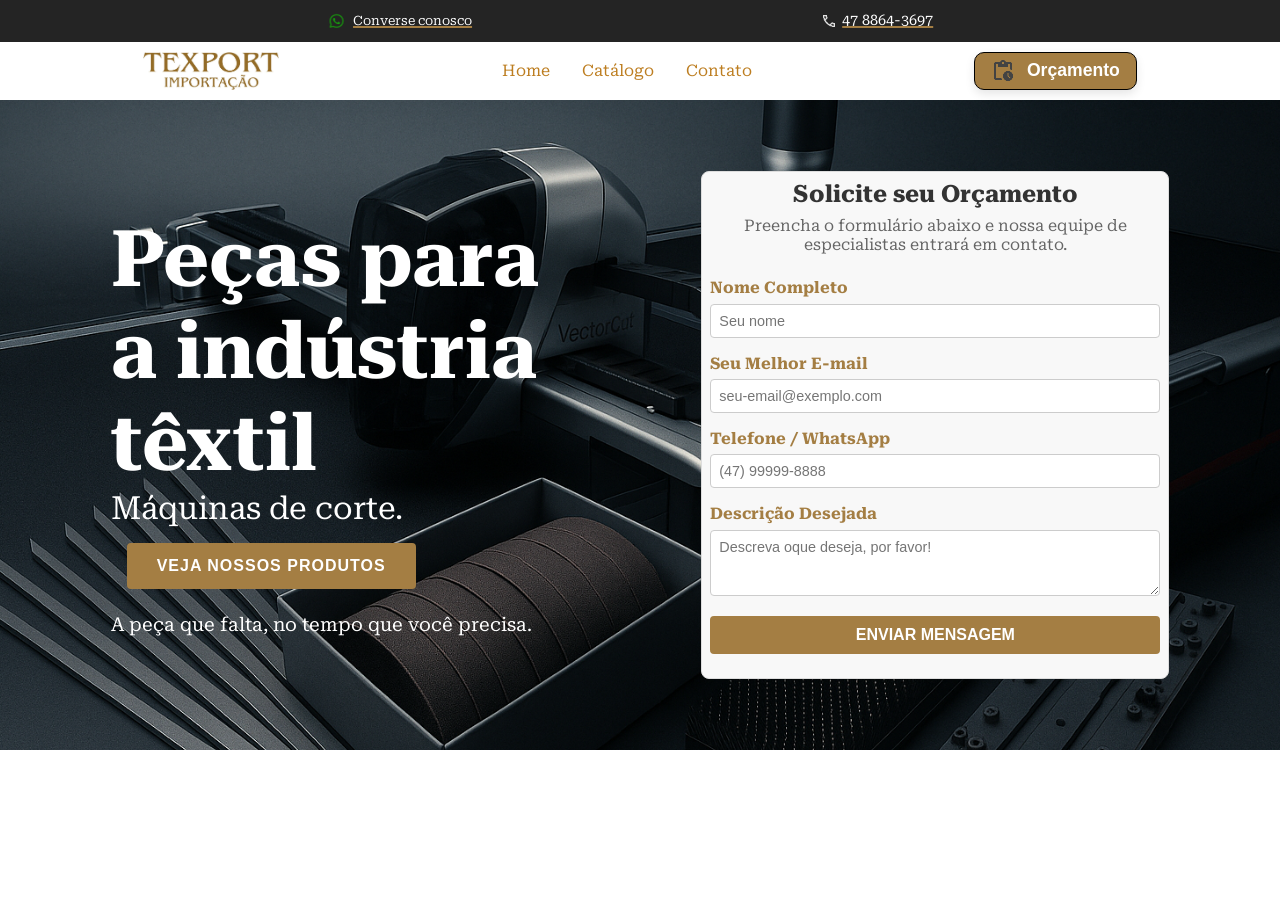
==== Index.html @ 798ae8c6 "Responsividade NAV" ====
<!DOCTYPE html>
<html lang="pt-BR">
  <head>
    <meta charset="UTF-8" />
    <meta name="viewport" content="width=device-width, initial-scale=1.0" />

    <title>Peças para Indústria Têxtil em Blumenau | Texport Importação</title>

    <meta
      name="description"
      content="Especialista na importação e venda de peças para indústria têxtil em Blumenau e SC. Soluções em componentes para industria. Peça seu orçamento!"
    />

    <meta
      name="keywords"
      content="peças têxteis, peças para maquinas de corte, lixas para maquina, cartuchos, laminas de maquina de cortes, peças de reposição, importação de peças, indústria têxtil, Blumenau"
    />

    <meta name="robots" content="index, follow" />

    <link rel="canonical" href="https://www.texportimportacao.com" />

    <link rel="icon" href="/img/Logo Leão Texport.jpg" type="image/x-icon" />
    <link rel="apple-touch-icon" href="/img/Logo Leão Texport.jpg" />

    <meta
      property="og:title"
      content="Peças para Indústria Têxtil em Blumenau | Texport Importação"
    />
    <meta
      property="og:description"
      content="Soluções completas em peças de reposição e componentes para a indústria têxtil. Qualidade e agilidade para sua produção não parar."
    />
    <meta property="og:image" content="https://www.texportimportacao.com" />
    <meta property="og:url" content="https://www.texportimportacao.com" />
    <meta property="og:type" content="website" />
    <meta property="og:site_name" content="Texport Importação" />
    <meta property="og:locale" content="pt_BR" />

    <meta name="twitter:card" content="summary_large_image" />
    <meta
      name="twitter:title"
      content="Peças para Indústria Têxtil em Blumenau | Texport Importação"
    />
    <meta
      name="twitter:description"
      content="Soluções completas em peças de reposição e componentes para a indústria têxtil. Qualidade e agilidade para sua produção não parar."
    />
    <meta name="twitter:image" content="https://www.texportimportacao.com" />

    <link rel="stylesheet" href="assets/home.css" />
    <link rel="stylesheet" href="style.css" />
    <link rel="stylesheet" href="assets/Form.css" />
    <link rel="stylesheet" href="assets/header.css" />
    <link rel="stylesheet" href="assets/responsive.css" />
  </head>
  <body>
    <header id="cabecalho">
      <section id="navPreta">
        <div id="Btn-section">
          <a
            class="btn-watts"
            href="https://wa.me/554788643697?text=Olá,%20gostaria%20de%20mais%20informações"
            target="_blank"
            rel="noopener noreferrer"
          >
            <img src="img/Icone WhatsApp.png" alt="Icone WhatsApp" />Converse
            conosco
          </a>
        </div>
        <div class="btn-Tel">
          <img src="img/Telefone icone.png" alt="Icone de telefone" />47
          8864-3697
        </div>
      </section>
      <section id="navBranca">
        <nav id="navegacaoMobile">
          <div class="menu-container">
            <div class="menu-icon" onclick="toggleMenu()">
              <span></span>
              <span></span>
              <span></span>
            </div>
            <div class="menu" id="menu">
              <a href="#">Home</a>
              <a href="#">Catálogo</a>
              <a href="#">Contato</a>
            </div>
          </div>
        </nav>

        <div id="LogoTexport">
          <a class="logo" href="/">
            <img
              src="img/Logo TEXPORT LETREIRO.jpg"
              alt="Logo Texport Importação"
            />
          </a>
        </div>

        <nav id="navegacao" aria-label="Navegação Principal">
          <ul>
            <li class="home"><a href="/">Home</a></li>
            <li class="catalogos"><a href="/catalogo/">Catálogo</a></li>
            <li class="contato"><a href="/contato/">Contato</a></li>
          </ul>
        </nav>

        <section id="Orcamento">
          <div class="btn-orcamento">
            <a href="" class="btn-orcamento-link">
              <img
                src="img/Prancheta Icone.png"
                alt="Icone de prancheta"
              />Orçamento
            </a>
          </div>
        </section>
      </section>
    </header>
    <main id="Container-inicialHome">
      <section class="textoChamtivo">
        <div class="textoH1">
          <h1>Peças para a indústria têxtil</h1>
          <p>Máquinas de corte.</p>
          <button class="btn-vejaProdutos">Veja nossos produtos</button>
        </div>
        <div class="textoH5">
          <p>A peça que falta, no tempo que você precisa.</p>
        </div>
      </section>
      <section class="Form">
        <h2>Solicite seu Orçamento</h2>
        <p>
          Preencha o formulário abaixo e nossa equipe de especialistas entrará
          em contato.
        </p>

        <form action="enviar-email.php" method="POST" class="contact-form">
          <div class="form-group">
            <label for="nome">Nome Completo</label>
            <input
              type="text"
              id="nome"
              name="nome"
              placeholder="Seu nome"
              required
            />
          </div>

          <div class="form-group">
            <label for="email">Seu Melhor E-mail</label>
            <input
              type="email"
              id="email"
              name="email"
              placeholder="seu-email@exemplo.com"
              required
            />
          </div>

          <div class="form-group">
            <label for="telefone">Telefone / WhatsApp</label>
            <input
              type="tel"
              id="telefone"
              name="telefone"
              placeholder="(47) 99999-8888"
              required
            />
          </div>

          <div class="form-group">
            <label for="mensagem">Descrição Desejada</label>
            <textarea
              id="mensagem"
              name="mensagem"
              rows="3"
              placeholder="Descreva oque deseja, por favor!"
              required
            ></textarea>
          </div>

          <div class="honeypot">
            <label for="website">Não preencha este campo</label>
            <input type="text" id="website" name="website" />
          </div>

          <div class="form-group">
            <button type="submit" class="btn-enviar">Enviar Mensagem</button>
          </div>
        </form>
      </section>
    </main>
    <script src="script.js"></script>
  </body>
</html>
---- assets/home.css ----
p{
  margin: 0;
  padding: 0;
}


#Container-inicialHome {
  width: 100%;
  height: 40.625rem;
  background-image: url("../img/Produtos Textil de fundo Texport.png");
  background-repeat: no-repeat;
  background-size: cover;
  background-position: center center;
  background-attachment: fixed;

  display: flex;
  justify-content: space-evenly;
  align-items: center;
}

.textoChamtivo {
  width: 30rem;
  height: auto;

  display: flex;
  flex-direction: column;
  justify-content: center;
  align-items: center;
  gap: 0.5rem;
}

.textoH1 {
  width: 100%; 
  height: auto;
}

.textoH1 h1 {
  font-size: 4.9em;
  color: white;
}

.textoH1 p {
  font-size: 2em;
  color: white;
}

.textoH5 {
  width: 100%; 
  height: auto;

  font-size: 1.2em;
  color: white;
}

.btn-vejaProdutos {
  display: inline-block;
  padding: 0.75rem 1.75rem;
  text-align: center;
  font-size: 1rem;
  font-weight: bold;
  text-transform: uppercase;
  letter-spacing: 0.0625rem;
  text-decoration: none;
  margin: 1rem;

  background-color: #a47e43;
  color: white;
  border: 0.125rem solid #a47e43;
  border-radius: 0.25rem;
  cursor: pointer;

  transition: background-color 0.3s ease, color 0.3s ease, transform 0.3s ease;
}

.btn-vejaProdutos:hover {
  background-color: transparent;
  color: #a47e43;

  transform: translateY(0.0625rem);
}
---- style.css ----
@import url('https://fonts.googleapis.com/css2?family=Roboto+Serif:ital,opsz,wght@0,8..144,100..900;1,8..144,100..900&display=swap');
body,html {
    margin: 0;
    padding: 0;
    width: 100%;
    overflow-x: hidden; 
    box-sizing: border-box;

    font-family: "Roboto Serif", serif;
}
h1,h2,h3,h4,h5,h6 {
    margin: 0;
}
a {
    text-decoration: none;
    color: inherit;         
  }
---- assets/Form.css ----
.Form {
  max-width: 450px; /* ALTERADO (era 700px) - Principal ajuste de largura */
  margin: 0; /* ALTERADO (era 4rem) - Menos espaço acima/abaixo */
  padding: 0.5rem; /* ALTERADO (era 2rem) - Menos espaçamento interno */
  background-color: #f8f8f8;
  border-radius: 8px;
  border: 1px solid #ddd;
}

.Form h2 {
  text-align: center;
  color: #333;
  margin-bottom: 0.5rem;
}

.Form p {
  text-align: center;
  color: #666;
  margin-bottom: 1.5rem; /* ALTERADO (era 2rem) */
}

.form-group {
  margin-bottom: 1rem; /* ALTERADO (era 1.5rem) - Menos espaço entre os campos */
}

.form-group label {
  display: block;
  font-weight: bold;
  color: #a47e43;
  margin-bottom: 0.4rem; /* ALTERADO (era 0.5rem) */
}

.form-group input[type="text"],
.form-group input[type="email"],
.form-group input[type="tel"],
.form-group textarea {
  width: 100%;
  padding: 8px; /* ALTERADO (era 12px) - Deixa os campos um pouco mais baixos */
  border: 1px solid #ccc;
  border-radius: 4px;
  font-size: 0.9rem; /* ALTERADO (era 1rem) - Fonte um pouco menor nos campos */
  font-family: sans-serif;
  box-sizing: border-box;
  transition: border-color 0.3s ease;
}

.form-group input:focus,
.form-group textarea:focus {
  outline: none;
  border-color: #a47e43;
}

.btn-enviar {
  width: 100%;
  padding: 8px; /* ALTERADO (era 15px) */
  font-size: 1rem; /* ALTERADO (era 1.1rem) */
  font-weight: bold;
  text-transform: uppercase;
  background-color: #a47e43;
  color: white;
  border: 2px solid #a47e43;
  border-radius: 4px;
  cursor: pointer;
  transition: background-color 0.3s ease, color 0.3s ease;
}

.btn-enviar:hover {
  background-color: transparent;
  color: #a47e43;
}

.honeypot {
  display: none;
}
---- assets/header.css ----
p {
  margin: 0;
  padding: 0;
}

/* NAV MOBILE */

#navegacaoMobile {
  display: flex;
  justify-content: space-between;
  align-items: center;
  position: relative;
}
.menu-container {
  position: relative;
}

.menu-icon {
  width: 25px;
  height: 18px;
  cursor: pointer;
  display: flex;
  flex-direction: column;
  justify-content: space-between;
}

.menu-icon span {
  height: 4px;
  width: 100%;
  background: #a47e43;
  border-radius: 2px;
  transition: all 0.3s ease;
}

.menu {
  position: absolute;
  top: 100%;
  left: 0;
  width: 150px;
  background-color: #181717;
  display: none;
  flex-direction: column;
  border-radius: 5px;
  padding: 10px 0;
  z-index: 1000;
}

.menu a {
  color: white;
  padding: 10px 20px;
  text-decoration: none;
}

.menu a:hover {
  background: #916c36;
}

.menu.show {
  display: flex;
}

/*=======================*/

/* HEADER E NAV */

#cabecalho {
  width: 100%;
  background-color: white;

  display: flex;
  justify-content: space-evenly;
  flex-direction: column;
  align-items: center;
}

#navPreta {
  width: 100%;
  padding: 0.6rem;
  background-color: #242424;

  display: flex;
  align-items: center;
  justify-content: space-evenly;
}

#navBranca {
  width: 100%;
  padding: 0.6rem 2rem;
  box-sizing: border-box;
  display: flex;
  align-items: center;
  justify-content: space-around;
}

#navegacao {
  display: flex;
  color: #bd7e21;
}

#navegacao ul {
  list-style-type: none;
  display: flex;
  align-items: center;
  padding: 0;
  margin: 0;
  gap: 2rem;
}

.home:hover,
.catalogos:hover,
.contato:hover {
  transform: translateY(0.0625rem);
}

#Btn-section {
  width: 9.5rem;
  display: flex;
  justify-content: center;
  align-items: center;
  font-size: 0.8rem;
  color: white;

  text-decoration-line: underline;
  text-decoration-color: #a47e43;
  text-decoration-thickness: 0.125rem;
}

#Btn-section:hover {
  transform: translateY(0.0625rem);
  text-decoration: underline wavy #a47e43;
}

.btn-watts {
  display: flex;
  justify-content: center;
  align-items: center;
  gap: 5px;
}

.btn-watts img {
  width: 15%;
}

.btn-Tel {
  width: 10rem;
  display: flex;
  justify-content: center;
  align-items: center;
  font-size: 0.9rem;
  color: white;
  gap: 3%;

  text-decoration-line: underline;
  text-decoration-color: #a47e43;
  text-decoration-thickness: 0.125rem;
}

.btn-Tel img {
  width: 10%;
}

#LogoTexport {
  width: 8.5rem;
  display: flex;
  justify-content: center;
  align-items: center;
}

.logo {
  width: 100%;

  display: flex;
  justify-content: center;
  align-items: center;

  background-repeat: no-repeat;
  background-size: cover;
  background-position: center center;
}
.logo img {
  width: 100%;
  display: block;
}

.btn-orcamento-link {
  display: inline-flex;
  align-items: center;
  justify-content: center;
  gap: 0.75rem;
  padding: 0.4rem 1rem;
  background-color: #a47e43;
  color: white;
  font-family: "Poppins", "Helvetica", "Arial", sans-serif;
  font-size: 1.1rem;
  font-weight: 600;
  text-decoration: none;
  border: 0.0625rem solid #000000;
  border-radius: 0.625rem;
  box-shadow: 0 0.25rem 0.625rem rgba(0, 0, 0, 0.1);
  transition: all 0.3s ease;
}

.btn-orcamento-link img {
  height: 1.5rem;
  width: auto;
}

.btn-orcamento-link:hover {
  background-color: #916c36;
  border-color: #000000;
  transform: translateY(0.0625rem);
  box-shadow: 0 0.375rem 0.75rem rgba(0, 0, 0, 0.15);
}

.btn-orcamento-link:active {
  transform: translateY(0);
  box-shadow: 0 0.125rem 0.3125rem rgba(0, 0, 0, 0.1);
}

/* ================= */
---- assets/responsive.css ----
html {
  font-size: 16px;
}

@media (max-width: 768px) {
  html {
    font-size: 14px;
  }
}

@media (max-width: 480px) {
  html {
    font-size: 12px;
  }
}

@media (max-width: 900px) {
  #navegacao {
    display: none;
  }
}
@media (min-width: 900px) {
  #navegacaoMobile {
    display: none;
  }
}

/* ============================================= */
/* REGRAS PARA RESPONSIVIDADE           */
/* ============================================= */
@media (max-width: 900px) {
  /* 1. Altera o container principal para empilhar os itens */
  #Container-inicialHome {
    flex-direction: column; /* Coloca um item embaixo do outro */
    justify-content: center; /* Centraliza verticalmente */
    gap: 2rem; /* Adiciona um espaço entre o texto e o formulário */
    height: auto; /* Altura se ajusta ao conteúdo */
    padding: 3rem 0rem; /* Espaçamento interno para não colar nas bordas */
    background-attachment: scroll; /* Melhora a performance em mobile */
  }

  /* 2. Ajusta o container do texto chamativo */
  .textoChamtivo {
    width: 90%; /* Ocupa toda a largura disponível */
    max-width: 500px; /* Limita a largura máxima para leitura */
    text-align: center; /* Centraliza todo o texto e o botão */
  }

  /* 3. Ajusta o tamanho da fonte para telas menores */
  .textoH1 h1 {
    font-size: 3.5em; /* Reduz o tamanho do título principal */
  }

  .textoH1 p {
    font-size: 1.5em; /* Reduz o tamanho do subtítulo */
  }

  /* 4. Garante que o formulário ocupe a largura adequada */
  .Form {
    width: 80%; 
    max-width: 400px; 
    margin: 0;
  }

  .btn-orcamento-link {
    display: inline-flex;
    align-items: center;
    justify-content: center;
    gap: 0.5rem;
    padding: 0.5rem 0.5rem;
    background-color: #a47e43;
    color: white;
    font-size: 1rem;
    font-weight: 600;
    text-decoration: none;
    border: 0.0625rem solid #000000;
    border-radius: 0.625rem;
    box-shadow: 0 0.25rem 0.625rem rgba(0, 0, 0, 0.1);
    transition: all 0.3s ease;
  }
  .btn-orcamento-link img {
    height: 1.3rem;
    width: auto;
  }

  #LogoTexport {
    width: 8.5rem;
    display: flex;
    justify-content: center;
    align-items: center;
    margin-left: 35px;
    margin-right: 5px;
  }
}
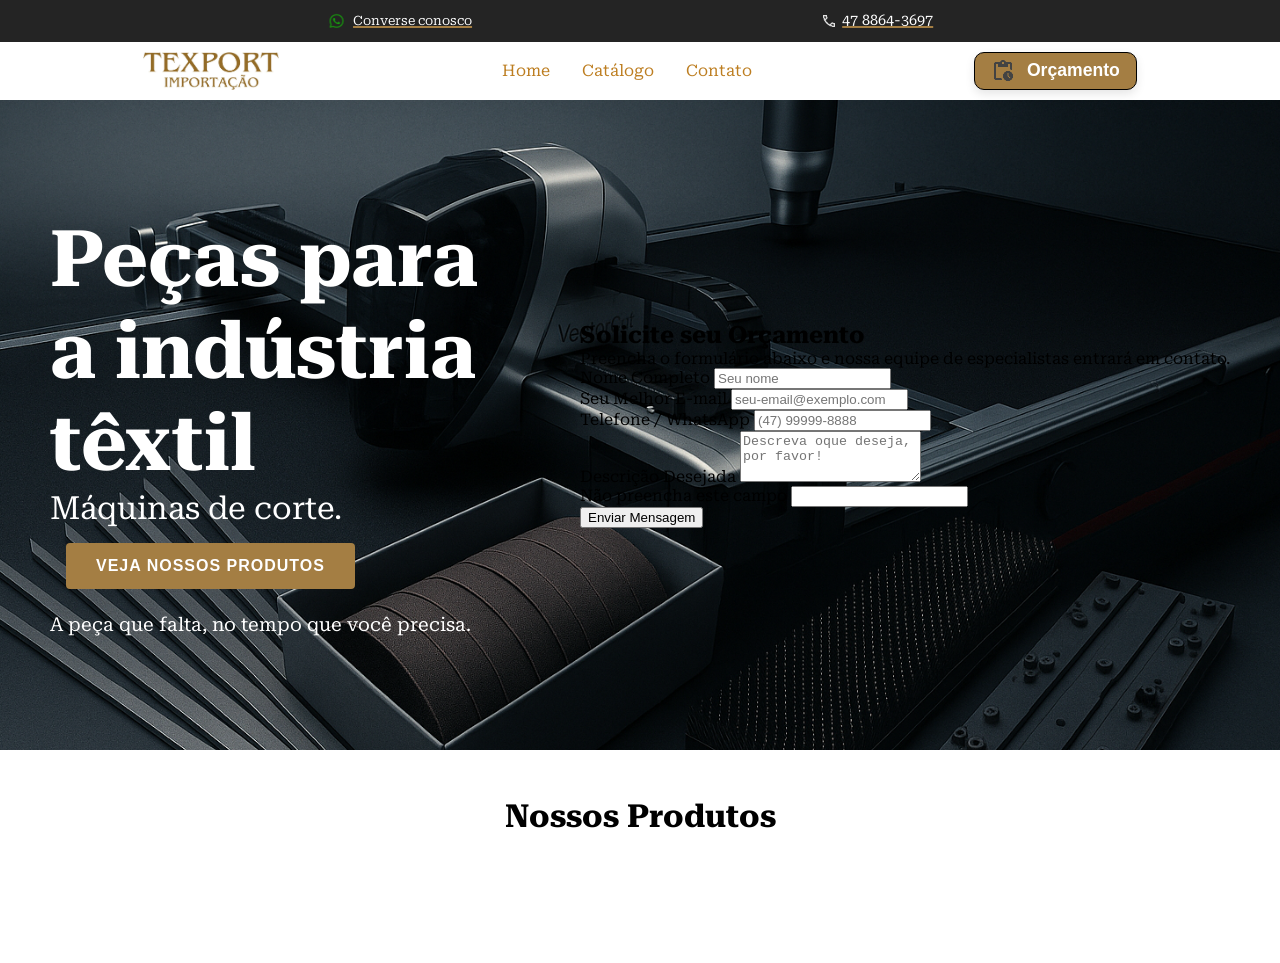
==== commit 85295b88: "Criando a sessão de produtos" ====
--- a/Index.html
+++ b/Index.html
@@ -1,124 +1,105 @@
 <!DOCTYPE html>
 <html lang="pt-BR">
-  <head>
-    <meta charset="UTF-8" />
-    <meta name="viewport" content="width=device-width, initial-scale=1.0" />
 
-    <title>Peças para Indústria Têxtil em Blumenau | Texport Importação</title>
+<head>
+  <meta charset="UTF-8" />
+  <meta name="viewport" content="width=device-width, initial-scale=1.0" />
 
-    <meta
-      name="description"
-      content="Especialista na importação e venda de peças para indústria têxtil em Blumenau e SC. Soluções em componentes para industria. Peça seu orçamento!"
-    />
+  <title>Peças para Indústria Têxtil em Blumenau | Texport Importação</title>
 
-    <meta
-      name="keywords"
-      content="peças têxteis, peças para maquinas de corte, lixas para maquina, cartuchos, laminas de maquina de cortes, peças de reposição, importação de peças, indústria têxtil, Blumenau"
-    />
+  <meta name="description"
+    content="Especialista na importação e venda de peças para indústria têxtil em Blumenau e SC. Soluções em componentes para industria. Peça seu orçamento!" />
 
-    <meta name="robots" content="index, follow" />
+  <meta name="keywords"
+    content="peças têxteis, peças para maquinas de corte, lixas para maquina, cartuchos, laminas de maquina de cortes, peças de reposição, importação de peças, indústria têxtil, Blumenau" />
 
-    <link rel="canonical" href="https://www.texportimportacao.com" />
+  <meta name="robots" content="index, follow" />
 
-    <link rel="icon" href="/img/Logo Leão Texport.jpg" type="image/x-icon" />
-    <link rel="apple-touch-icon" href="/img/Logo Leão Texport.jpg" />
+  <link rel="canonical" href="https://www.texportimportacao.com" />
 
-    <meta
-      property="og:title"
-      content="Peças para Indústria Têxtil em Blumenau | Texport Importação"
-    />
-    <meta
-      property="og:description"
-      content="Soluções completas em peças de reposição e componentes para a indústria têxtil. Qualidade e agilidade para sua produção não parar."
-    />
-    <meta property="og:image" content="https://www.texportimportacao.com" />
-    <meta property="og:url" content="https://www.texportimportacao.com" />
-    <meta property="og:type" content="website" />
-    <meta property="og:site_name" content="Texport Importação" />
-    <meta property="og:locale" content="pt_BR" />
+  <link rel="icon" href="/img/Logo Leão Texport.jpg" type="image/x-icon" />
+  <link rel="apple-touch-icon" href="/img/Logo Leão Texport.jpg" />
 
-    <meta name="twitter:card" content="summary_large_image" />
-    <meta
-      name="twitter:title"
-      content="Peças para Indústria Têxtil em Blumenau | Texport Importação"
-    />
-    <meta
-      name="twitter:description"
-      content="Soluções completas em peças de reposição e componentes para a indústria têxtil. Qualidade e agilidade para sua produção não parar."
-    />
-    <meta name="twitter:image" content="https://www.texportimportacao.com" />
+  <meta property="og:title" content="Peças para Indústria Têxtil em Blumenau | Texport Importação" />
+  <meta property="og:description"
+    content="Soluções completas em peças de reposição e componentes para a indústria têxtil. Qualidade e agilidade para sua produção não parar." />
+  <meta property="og:image" content="https://www.texportimportacao.com" />
+  <meta property="og:url" content="https://www.texportimportacao.com" />
+  <meta property="og:type" content="website" />
+  <meta property="og:site_name" content="Texport Importação" />
+  <meta property="og:locale" content="pt_BR" />
 
-    <link rel="stylesheet" href="assets/home.css" />
-    <link rel="stylesheet" href="style.css" />
-    <link rel="stylesheet" href="assets/Form.css" />
-    <link rel="stylesheet" href="assets/header.css" />
-    <link rel="stylesheet" href="assets/responsive.css" />
-  </head>
-  <body>
-    <header id="cabecalho">
-      <section id="navPreta">
-        <div id="Btn-section">
-          <a
-            class="btn-watts"
-            href="https://wa.me/554788643697?text=Olá,%20gostaria%20de%20mais%20informações"
-            target="_blank"
-            rel="noopener noreferrer"
-          >
-            <img src="img/Icone WhatsApp.png" alt="Icone WhatsApp" />Converse
-            conosco
+  <meta name="twitter:card" content="summary_large_image" />
+  <meta name="twitter:title" content="Peças para Indústria Têxtil em Blumenau | Texport Importação" />
+  <meta name="twitter:description"
+    content="Soluções completas em peças de reposição e componentes para a indústria têxtil. Qualidade e agilidade para sua produção não parar." />
+  <meta name="twitter:image" content="https://www.texportimportacao.com" />
+
+  <link rel="stylesheet" href="style.css" />
+  <link rel="stylesheet" href="assets/header.css" />
+  <link rel="stylesheet" href="assets/home.css" />
+  <link rel="stylesheet" href="assets/form.css" />
+  <link rel="stylesheet" href="assets/prdutos.css">
+  <link rel="stylesheet" href="assets/responsive.css" />
+
+</head>
+
+<body>
+  <header id="cabecalho">
+    <section id="navPreta">
+      <div id="Btn-section">
+        <a class="btn-watts" href="https://wa.me/554788643697?text=Olá,%20gostaria%20de%20mais%20informações"
+          target="_blank" rel="noopener noreferrer">
+          <img src="img/Icone WhatsApp.png" alt="Icone WhatsApp" />Converse
+          conosco
+        </a>
+      </div>
+      <div class="btn-Tel">
+        <img src="img/Telefone icone.png" alt="Icone de telefone" />47
+        8864-3697
+      </div>
+    </section>
+    <section id="navBranca">
+      <nav id="navegacaoMobile">
+        <div class="menu-container">
+          <div class="menu-icon" onclick="toggleMenu()">
+            <span></span>
+            <span></span>
+            <span></span>
+          </div>
+          <div class="menu" id="menu">
+            <a href="#">Home</a>
+            <a href="#">Catálogo</a>
+            <a href="#">Contato</a>
+          </div>
+        </div>
+      </nav>
+
+      <div id="LogoTexport">
+        <a class="logo" href="/">
+          <img src="img/Logo TEXPORT LETREIRO.jpg" alt="Logo Texport Importação" />
+        </a>
+      </div>
+
+      <nav id="navegacao" aria-label="Navegação Principal">
+        <ul>
+          <li class="home"><a href="/">Home</a></li>
+          <li class="catalogos"><a href="/catalogo/">Catálogo</a></li>
+          <li class="contato"><a href="/contato/">Contato</a></li>
+        </ul>
+      </nav>
+
+      <section id="Orcamento">
+        <div class="btn-orcamento">
+          <a href="" class="btn-orcamento-link">
+            <img src="img/Prancheta Icone.png" alt="Icone de prancheta" />Orçamento
           </a>
         </div>
-        <div class="btn-Tel">
-          <img src="img/Telefone icone.png" alt="Icone de telefone" />47
-          8864-3697
-        </div>
       </section>
-      <section id="navBranca">
-        <nav id="navegacaoMobile">
-          <div class="menu-container">
-            <div class="menu-icon" onclick="toggleMenu()">
-              <span></span>
-              <span></span>
-              <span></span>
-            </div>
-            <div class="menu" id="menu">
-              <a href="#">Home</a>
-              <a href="#">Catálogo</a>
-              <a href="#">Contato</a>
-            </div>
-          </div>
-        </nav>
-
-        <div id="LogoTexport">
-          <a class="logo" href="/">
-            <img
-              src="img/Logo TEXPORT LETREIRO.jpg"
-              alt="Logo Texport Importação"
-            />
-          </a>
-        </div>
-
-        <nav id="navegacao" aria-label="Navegação Principal">
-          <ul>
-            <li class="home"><a href="/">Home</a></li>
-            <li class="catalogos"><a href="/catalogo/">Catálogo</a></li>
-            <li class="contato"><a href="/contato/">Contato</a></li>
-          </ul>
-        </nav>
-
-        <section id="Orcamento">
-          <div class="btn-orcamento">
-            <a href="" class="btn-orcamento-link">
-              <img
-                src="img/Prancheta Icone.png"
-                alt="Icone de prancheta"
-              />Orçamento
-            </a>
-          </div>
-        </section>
-      </section>
-    </header>
-    <main id="Container-inicialHome">
+    </section>
+  </header>
+  <main>
+    <section id="Container-inicialHome">
       <section class="textoChamtivo">
         <div class="textoH1">
           <h1>Peças para a indústria têxtil</h1>
@@ -139,46 +120,23 @@
         <form action="enviar-email.php" method="POST" class="contact-form">
           <div class="form-group">
             <label for="nome">Nome Completo</label>
-            <input
-              type="text"
-              id="nome"
-              name="nome"
-              placeholder="Seu nome"
-              required
-            />
+            <input type="text" id="nome" name="nome" placeholder="Seu nome" required />
           </div>
 
           <div class="form-group">
             <label for="email">Seu Melhor E-mail</label>
-            <input
-              type="email"
-              id="email"
-              name="email"
-              placeholder="seu-email@exemplo.com"
-              required
-            />
+            <input type="email" id="email" name="email" placeholder="seu-email@exemplo.com" required />
           </div>
 
           <div class="form-group">
             <label for="telefone">Telefone / WhatsApp</label>
-            <input
-              type="tel"
-              id="telefone"
-              name="telefone"
-              placeholder="(47) 99999-8888"
-              required
-            />
+            <input type="tel" id="telefone" name="telefone" placeholder="(47) 99999-8888" required />
           </div>
 
           <div class="form-group">
             <label for="mensagem">Descrição Desejada</label>
-            <textarea
-              id="mensagem"
-              name="mensagem"
-              rows="3"
-              placeholder="Descreva oque deseja, por favor!"
-              required
-            ></textarea>
+            <textarea id="mensagem" name="mensagem" rows="3" placeholder="Descreva oque deseja, por favor!"
+              required></textarea>
           </div>
 
           <div class="honeypot">
@@ -191,7 +149,24 @@
           </div>
         </form>
       </section>
-    </main>
-    <script src="script.js"></script>
-  </body>
-</html>
+    </section>
+    <section id="telaProdutos">
+      <section id="textoProduto">
+        <h1>Nossos Produtos</h1>
+      </section>
+      <section id="Produtos">
+        <ul class="grid-produtos">
+          <li>
+            <article class="Facas">
+              <a href=""></a>
+            </article>
+          </li>
+
+        </ul>
+      </section>
+    </section>
+  </main>
+  <script src="script.js"></script>
+</body>
+
+</html>
--- a/style.css
+++ b/style.css
@@ -15,3 +15,7 @@
     text-decoration: none;
     color: inherit;         
   }
+li {
+  list-style-type: none;
+  text-decoration: none;
+}
--- a/assets/prdutos.css
+++ b/assets/prdutos.css
@@ -0,0 +1,21 @@
+#telaProdutos {
+    width: 100%;
+    
+    display: flex;
+    flex-direction: column;
+    justify-content: center;
+    align-items: center;
+}   
+
+#textoProduto {
+    font-size: 1.7rem;
+    padding: 3rem;
+}
+
+#Produtos{
+    width: 100%;
+    height: auto;
+    padding: 2rem 1rem;
+}
+
+
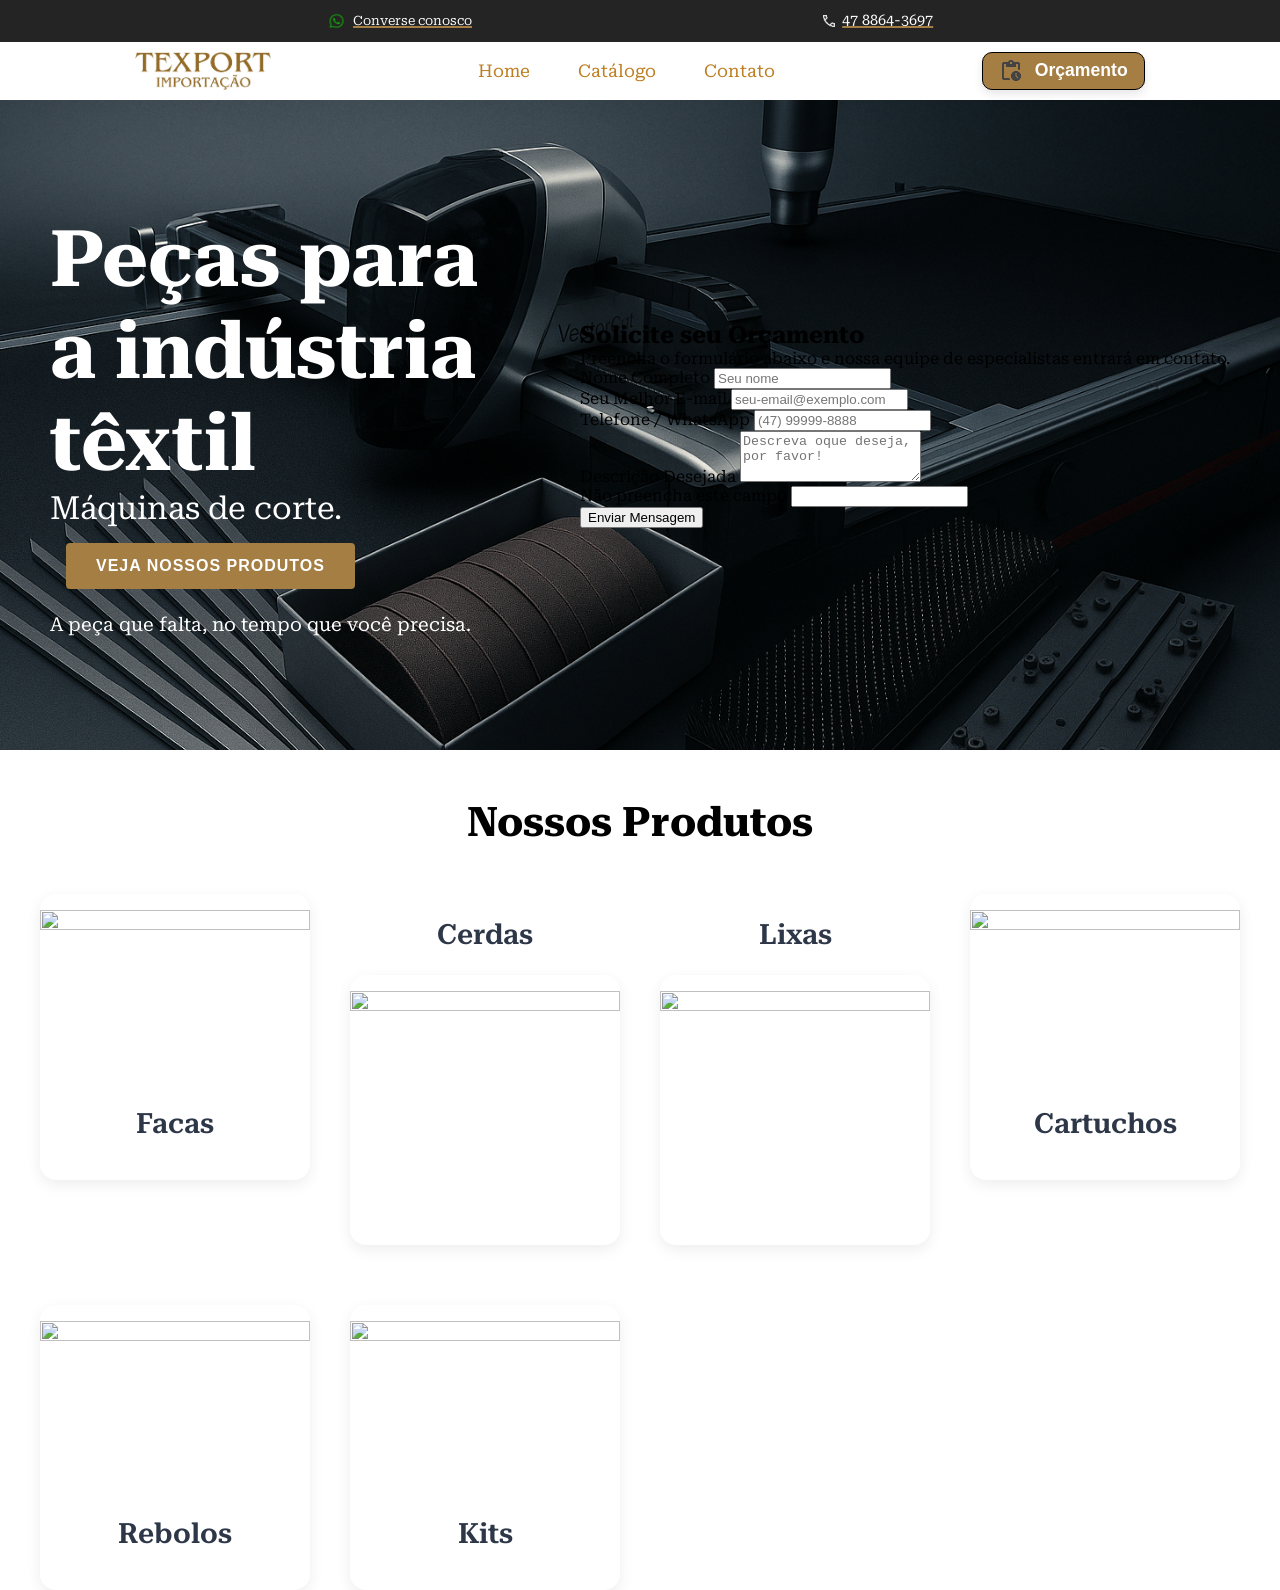
==== commit 58fef39b: "Criando paignas de produtos e SPA da pagina de Orcamento" ====
--- a/Index.html
+++ b/Index.html
@@ -1,172 +1,323 @@
 <!DOCTYPE html>
 <html lang="pt-BR">
-
-<head>
-  <meta charset="UTF-8" />
-  <meta name="viewport" content="width=device-width, initial-scale=1.0" />
-
-  <title>Peças para Indústria Têxtil em Blumenau | Texport Importação</title>
-
-  <meta name="description"
-    content="Especialista na importação e venda de peças para indústria têxtil em Blumenau e SC. Soluções em componentes para industria. Peça seu orçamento!" />
-
-  <meta name="keywords"
-    content="peças têxteis, peças para maquinas de corte, lixas para maquina, cartuchos, laminas de maquina de cortes, peças de reposição, importação de peças, indústria têxtil, Blumenau" />
-
-  <meta name="robots" content="index, follow" />
-
-  <link rel="canonical" href="https://www.texportimportacao.com" />
-
-  <link rel="icon" href="/img/Logo Leão Texport.jpg" type="image/x-icon" />
-  <link rel="apple-touch-icon" href="/img/Logo Leão Texport.jpg" />
-
-  <meta property="og:title" content="Peças para Indústria Têxtil em Blumenau | Texport Importação" />
-  <meta property="og:description"
-    content="Soluções completas em peças de reposição e componentes para a indústria têxtil. Qualidade e agilidade para sua produção não parar." />
-  <meta property="og:image" content="https://www.texportimportacao.com" />
-  <meta property="og:url" content="https://www.texportimportacao.com" />
-  <meta property="og:type" content="website" />
-  <meta property="og:site_name" content="Texport Importação" />
-  <meta property="og:locale" content="pt_BR" />
-
-  <meta name="twitter:card" content="summary_large_image" />
-  <meta name="twitter:title" content="Peças para Indústria Têxtil em Blumenau | Texport Importação" />
-  <meta name="twitter:description"
-    content="Soluções completas em peças de reposição e componentes para a indústria têxtil. Qualidade e agilidade para sua produção não parar." />
-  <meta name="twitter:image" content="https://www.texportimportacao.com" />
-
-  <link rel="stylesheet" href="style.css" />
-  <link rel="stylesheet" href="assets/header.css" />
-  <link rel="stylesheet" href="assets/home.css" />
-  <link rel="stylesheet" href="assets/form.css" />
-  <link rel="stylesheet" href="assets/prdutos.css">
-  <link rel="stylesheet" href="assets/responsive.css" />
-
-</head>
-
-<body>
-  <header id="cabecalho">
-    <section id="navPreta">
-      <div id="Btn-section">
-        <a class="btn-watts" href="https://wa.me/554788643697?text=Olá,%20gostaria%20de%20mais%20informações"
-          target="_blank" rel="noopener noreferrer">
-          <img src="img/Icone WhatsApp.png" alt="Icone WhatsApp" />Converse
-          conosco
-        </a>
-      </div>
-      <div class="btn-Tel">
-        <img src="img/Telefone icone.png" alt="Icone de telefone" />47
-        8864-3697
-      </div>
-    </section>
-    <section id="navBranca">
-      <nav id="navegacaoMobile">
-        <div class="menu-container">
-          <div class="menu-icon" onclick="toggleMenu()">
-            <span></span>
-            <span></span>
-            <span></span>
-          </div>
-          <div class="menu" id="menu">
-            <a href="#">Home</a>
-            <a href="#">Catálogo</a>
-            <a href="#">Contato</a>
-          </div>
-        </div>
-      </nav>
-
-      <div id="LogoTexport">
-        <a class="logo" href="/">
-          <img src="img/Logo TEXPORT LETREIRO.jpg" alt="Logo Texport Importação" />
-        </a>
-      </div>
-
-      <nav id="navegacao" aria-label="Navegação Principal">
-        <ul>
-          <li class="home"><a href="/">Home</a></li>
-          <li class="catalogos"><a href="/catalogo/">Catálogo</a></li>
-          <li class="contato"><a href="/contato/">Contato</a></li>
-        </ul>
-      </nav>
-
-      <section id="Orcamento">
-        <div class="btn-orcamento">
-          <a href="" class="btn-orcamento-link">
-            <img src="img/Prancheta Icone.png" alt="Icone de prancheta" />Orçamento
+  <head>
+    <meta charset="UTF-8" />
+    <meta name="viewport" content="width=device-width, initial-scale=1.0" />
+
+    <title>Peças para Indústria Têxtil em Blumenau | Texport Importação</title>
+
+    <meta
+      name="description"
+      content="Especialista na importação e venda de peças para indústria têxtil em Blumenau e SC. Soluções em componentes para industria. Peça seu orçamento!"
+    />
+
+    <meta
+      name="keywords"
+      content="peças têxteis, peças para maquinas de corte, lixas para maquina, cartuchos, laminas de maquina de cortes, peças de reposição, importação de peças, indústria têxtil, Blumenau"
+    />
+
+    <meta name="robots" content="index, follow" />
+
+    <link rel="canonical" href="https://www.texportimportacao.com" />
+
+    <link rel="icon" href="/img/Logo Leão Texport.jpg" type="image/x-icon" />
+    <link rel="apple-touch-icon" href="/img/Logo Leão Texport.jpg" />
+
+    <meta
+      property="og:title"
+      content="Peças para Indústria Têxtil em Blumenau | Texport Importação"
+    />
+    <meta
+      property="og:description"
+      content="Soluções completas em peças de reposição e componentes para a indústria têxtil. Qualidade e agilidade para sua produção não parar."
+    />
+    <meta property="og:image" content="https://www.texportimportacao.com" />
+    <meta property="og:url" content="https://www.texportimportacao.com" />
+    <meta property="og:type" content="website" />
+    <meta property="og:site_name" content="Texport Importação" />
+    <meta property="og:locale" content="pt_BR" />
+
+    <meta name="twitter:card" content="summary_large_image" />
+    <meta
+      name="twitter:title"
+      content="Peças para Indústria Têxtil em Blumenau | Texport Importação"
+    />
+    <meta
+      name="twitter:description"
+      content="Soluções completas em peças de reposição e componentes para a indústria têxtil. Qualidade e agilidade para sua produção não parar."
+    />
+    <meta name="twitter:image" content="https://www.texportimportacao.com" />
+
+    <script src="https://unpkg.com/htmx.org@1.9.12" defer></script>
+
+    <link rel="stylesheet" href="style.css" />
+    <link rel="stylesheet" href="assets/header.css" />
+    <link rel="stylesheet" href="assets/home.css" />
+    <link rel="stylesheet" href="assets/form.css" />
+    <link rel="stylesheet" href="assets/prdutos.css" />
+    <link rel="stylesheet" href="assets/responsive.css" />
+  </head>
+
+  <body id="bodyp">
+    <header id="cabecalho">
+      <section id="navPreta">
+        <div id="Btn-section">
+          <a
+            class="btn-watts"
+            href="https://wa.me/554788643697?text=Olá,%20gostaria%20de%20mais%20informações"
+            target="_blank"
+            rel="noopener noreferrer"
+          >
+            <img src="img/Icone WhatsApp.png" alt="Icone WhatsApp" />Converse
+            conosco
           </a>
         </div>
-      </section>
-    </section>
-  </header>
-  <main>
-    <section id="Container-inicialHome">
-      <section class="textoChamtivo">
-        <div class="textoH1">
-          <h1>Peças para a indústria têxtil</h1>
-          <p>Máquinas de corte.</p>
-          <button class="btn-vejaProdutos">Veja nossos produtos</button>
-        </div>
-        <div class="textoH5">
-          <p>A peça que falta, no tempo que você precisa.</p>
+        <div class="btn-Tel">
+          <img src="img/Telefone icone.png" alt="Icone de telefone" />47
+          8864-3697
         </div>
       </section>
-      <section class="Form">
-        <h2>Solicite seu Orçamento</h2>
-        <p>
-          Preencha o formulário abaixo e nossa equipe de especialistas entrará
-          em contato.
-        </p>
-
-        <form action="enviar-email.php" method="POST" class="contact-form">
-          <div class="form-group">
-            <label for="nome">Nome Completo</label>
-            <input type="text" id="nome" name="nome" placeholder="Seu nome" required />
+      <section id="navBranca">
+        <nav id="navegacaoMobile">
+          <div class="menu-container">
+            <div class="menu-icon" onclick="toggleMenu()">
+              <span></span>
+              <span></span>
+              <span></span>
+            </div>
+            <div class="menu" id="menu">
+              <a href="#">Home</a>
+              <a href="#">Catálogo</a>
+              <a href="#">Contato</a>
+            </div>
           </div>
-
-          <div class="form-group">
-            <label for="email">Seu Melhor E-mail</label>
-            <input type="email" id="email" name="email" placeholder="seu-email@exemplo.com" required />
+        </nav>
+
+        <div id="LogoTexport">
+          <a class="logo" href="/">
+            <img
+              src="img/Logo TEXPORT LETREIRO.jpg"
+              alt="Logo Texport Importação"
+            />
+          </a>
+        </div>
+
+        <nav id="navegacao" aria-label="Navegação Principal">
+          <ul>
+            <li class="home"><a href="/">Home</a></li>
+            <li class="catalogos"><a href="/catalogo/">Catálogo</a></li>
+            <li class="contato"><a href="/contato/">Contato</a></li>
+          </ul>
+        </nav>
+
+        <section id="Orcamento">
+          <div class="btn-orcamento">
+            <a href="/orcamento.html"
+            hx-get="/orcamento-conteudo.html"
+            hx-target="#bodyp"
+            hx-push-url="true" class="btn-orcamento-link">
+              <img
+                src="img/Prancheta Icone.png"
+                alt="Icone de prancheta"
+              />Orçamento
+            </a>
           </div>
-
-          <div class="form-group">
-            <label for="telefone">Telefone / WhatsApp</label>
-            <input type="tel" id="telefone" name="telefone" placeholder="(47) 99999-8888" required />
+        </section>
+      </section>
+    </header>
+    <main id="main">
+      <section id="Container-inicialHome">
+        <section class="textoChamtivo">
+          <div class="textoH1">
+            <h1>Peças para a indústria têxtil</h1>
+            <p>Máquinas de corte.</p>
+            <button class="btn-vejaProdutos">Veja nossos produtos</button>
           </div>
-
-          <div class="form-group">
-            <label for="mensagem">Descrição Desejada</label>
-            <textarea id="mensagem" name="mensagem" rows="3" placeholder="Descreva oque deseja, por favor!"
-              required></textarea>
+          <div class="textoH5">
+            <p>A peça que falta, no tempo que você precisa.</p>
           </div>
-
-          <div class="honeypot">
-            <label for="website">Não preencha este campo</label>
-            <input type="text" id="website" name="website" />
-          </div>
-
-          <div class="form-group">
-            <button type="submit" class="btn-enviar">Enviar Mensagem</button>
-          </div>
-        </form>
+        </section>
+        <section class="Form">
+          <h2>Solicite seu Orçamento</h2>
+          <p>
+            Preencha o formulário abaixo e nossa equipe de especialistas entrará
+            em contato.
+          </p>
+
+          <form action="enviar-email.php" method="POST" class="contact-form">
+            <div class="form-group">
+              <label for="nome">Nome Completo</label>
+              <input
+                type="text"
+                id="nome"
+                name="nome"
+                placeholder="Seu nome"
+                required
+              />
+            </div>
+
+            <div class="form-group">
+              <label for="email">Seu Melhor E-mail</label>
+              <input
+                type="email"
+                id="email"
+                name="email"
+                placeholder="seu-email@exemplo.com"
+                required
+              />
+            </div>
+
+            <div class="form-group">
+              <label for="telefone">Telefone / WhatsApp</label>
+              <input
+                type="tel"
+                id="telefone"
+                name="telefone"
+                placeholder="(47) 99999-8888"
+                required
+              />
+            </div>
+
+            <div class="form-group">
+              <label for="mensagem">Descrição Desejada</label>
+              <textarea
+                id="mensagem"
+                name="mensagem"
+                rows="3"
+                placeholder="Descreva oque deseja, por favor!"
+                required
+              ></textarea>
+            </div>
+
+            <div class="honeypot">
+              <label for="website">Não preencha este campo</label>
+              <input type="text" id="website" name="website" />
+            </div>
+
+            <div class="form-group">
+              <button type="submit" class="btn-enviar">Enviar Mensagem</button>
+            </div>
+          </form>
+        </section>
       </section>
-    </section>
-    <section id="telaProdutos">
-      <section id="textoProduto">
-        <h1>Nossos Produtos</h1>
+      <section id="telaProdutos">
+        <header id="textoProduto">
+          <h1>Nossos Produtos</h1>
+        </header>
+        <section id="Produtos">
+          <ul class="grid-produtos">
+            <li class="produto-item">
+              <article class="card-produto">
+                <div class="card-imagem">
+                  <img src="https://image.made-in-china.com/202f0j00vuHkIjVRZZrK/365-8-5-2-4mm-CAD-Cam-Lectra-Knife-Textile-Fabric-Cloth-Cutting-Machine-Knife-Blades.webp" alt="" />
+                </div>
+
+                <div class="card-conteudo">
+                  <h2 class="produto-titulo">Facas</h2>
+                </div>
+
+                <button
+                  class="btn-modal"
+                  onclick="abrirModal('Facas')"
+                  aria-label="Ver mais detalhes sobre Facas">
+                </button>
+            </li>
+
+            <li class="produto-item">
+
+              <div class="card-conteudo">
+                <h2 class="produto-titulo">Cerdas</h2>
+              </div>
+
+              <article class="card-produto">
+                <div class="card-imagem1">
+                  <img src="https://http2.mlstatic.com/D_NQ_NP_820378-MLB54240980911_032023-O-cerdas-de-nylon-em-bloco-maquina-cortadora-de-tecido-gerber.webp" alt="" />
+                </div>
+
+                <button
+                  class="btn-modal"
+                  onclick="abrirModal('Cerdas')"
+                  aria-label="Ver mais detalhes sobre Facas">
+                </button>
+              </article>
+            </li>
+
+            <li class="produto-item">
+
+              <div class="card-conteudo">
+                <h2 class="produto-titulo">Lixas</h2>
+              </div>
+
+              <article class="card-produto">
+                <div class="card-imagem1">
+                  <img src="https://images.tcdn.com.br/img/img_prod/367768/lixa_para_maquina_de_cortar_tecidos_de_faca_eastman_usa_1683_1_20201213190821.jpg" alt="" />
+                </div>
+
+                <button
+                  class="btn-modal"
+                  onclick="abrirModal('Lixas')"
+                  aria-label="Ver mais detalhes sobre Facas">
+                </button>
+              </article>
+            </li>
+
+            <li class="produto-item">
+              <article class="card-produto">
+                <div class="card-imagem">
+                  <img src="https://m.portuguese.cutter-part.com/photo/pt22916879-703730_200ml_plotter_ink_cartridge_for_lectra_alys_30_60_120_plotter.jpg" alt="" />
+                </div>
+
+                <div class="card-conteudo">
+                  <h2 class="produto-titulo">Cartuchos</h2>
+                </div>
+
+                <button
+                  class="btn-modal"
+                  onclick="abrirModal('Cartuchos')"
+                  aria-label="Ver mais detalhes sobre Facas">
+                </button>
+              </article>
+            </li>
+            
+            <li class="produto-item">
+              <article class="card-produto">
+                <div class="card-imagem">
+                  <img src="https://odin.welm.com.br/wp-content/uploads/2015/12/164-300x225.jpg" alt="" />
+                </div>
+
+                <div class="card-conteudo">
+                  <h2 class="produto-titulo">Rebolos</h2>
+                </div>
+
+                <button
+                  class="btn-modal"
+                  onclick="abrirModal('Rebolos')"
+                  aria-label="Ver mais detalhes sobre Facas">
+                </button>
+              </article>
+            </li>
+
+            <li class="produto-item">
+              <article class="card-produto">
+                <div class="card-imagem">
+                  <img src="https://sc02.alicdn.com/kf/HTB1BwjkJ7zoK1RjSZFlq6yi4VXaK/226459493/HTB1BwjkJ7zoK1RjSZFlq6yi4VXaK.jpg" alt="" />
+                </div>
+
+                <div class="card-conteudo">
+                  <h2 class="produto-titulo">Kits</h2>
+                </div>
+
+                <button
+                  class="btn-modal"
+                  onclick="abrirModal('Kits')"
+                  aria-label="Ver mais detalhes sobre Facas">
+                </button>
+              </article>
+            </li>
+          </ul>
+        </section>
       </section>
-      <section id="Produtos">
-        <ul class="grid-produtos">
-          <li>
-            <article class="Facas">
-              <a href=""></a>
-            </article>
-          </li>
-
-        </ul>
-      </section>
-    </section>
-  </main>
-  <script src="script.js"></script>
-</body>
-
-</html>+    </main>
+    <script src="script.js"></script>
+  </body>
+</html>
--- a/style.css
+++ b/style.css
@@ -1,21 +1,31 @@
-@import url('https://fonts.googleapis.com/css2?family=Roboto+Serif:ital,opsz,wght@0,8..144,100..900;1,8..144,100..900&display=swap');
-body,html {
-    margin: 0;
-    padding: 0;
-    width: 100%;
-    overflow-x: hidden; 
-    box-sizing: border-box;
+@import url("https://fonts.googleapis.com/css2?family=Roboto+Serif:ital,opsz,wght@0,8..144,100..900;1,8..144,100..900&display=swap");
+body,
+html {
+  margin: 0;
+  padding: 0;
+  width: 100%;
+  overflow-x: hidden;
+  box-sizing: border-box;
 
-    font-family: "Roboto Serif", serif;
+  font-family: "Roboto Serif", serif;
 }
-h1,h2,h3,h4,h5,h6 {
-    margin: 0;
+h1,
+h2,
+h3,
+h4,
+h5,
+h6 {
+  margin: 0;
 }
 a {
-    text-decoration: none;
-    color: inherit;         
-  }
+  text-decoration: none;
+  color: inherit;
+}
 li {
   list-style-type: none;
   text-decoration: none;
 }
+ul {
+  margin: 0;
+  padding: 0;
+}
--- a/assets/header.css
+++ b/assets/header.css
@@ -103,7 +103,8 @@
   align-items: center;
   padding: 0;
   margin: 0;
-  gap: 2rem;
+  gap: 3rem;
+  font-size: 1.1rem;
 }
 
 .home:hover,
--- a/assets/prdutos.css
+++ b/assets/prdutos.css
@@ -1,21 +1,94 @@
 #telaProdutos {
-    width: 100%;
-    
-    display: flex;
-    flex-direction: column;
-    justify-content: center;
-    align-items: center;
-}   
+  width: 100%;
+
+  display: flex;
+  flex-direction: column;
+  justify-content: center;
+  align-items: center;
+}
 
 #textoProduto {
-    font-size: 1.7rem;
-    padding: 3rem;
+  width: 100%;
+  display: flex;
+  align-items: center;
+  justify-content: center;
+
+  font-size: 1.7rem;
+  padding: 3rem;
 }
 
-#Produtos{
-    width: 100%;
-    height: auto;
-    padding: 2rem 1rem;
+#Produtos {
+  width: 100%;
+  padding: 0;
 }
 
+.grid-produtos {
+  list-style-type: none;
+  padding: 0;
+  margin: 0 auto;
+  display: grid;
+  grid-template-columns: repeat(4, 1fr);
+  row-gap: 60px;
+  column-gap: 40px;
+  max-width: 1200px;
+}
 
+.card-produto {
+  background-color: #ffffff;
+  border-radius: 16px;
+  box-shadow: 0 5px 15px rgba(0, 0, 0, 0.07);
+  overflow: hidden;
+  position: relative;
+  transition: transform 0.3s ease, box-shadow 0.3s ease;
+  padding: 1rem 0;
+}
+
+.card-produto:hover {
+  transform: translateY(-10px);
+  box-shadow: 0 12px 25px rgba(0, 0, 0, 0.1);
+}
+
+.card-imagem img {
+  width: 100%;
+  aspect-ratio: 25 / 16;
+  object-fit: cover;
+  display: block;
+}
+
+.card-imagem1 img {
+    width: 100%;
+    aspect-ratio: 25 / 22;
+    object-fit: cover;
+    display: block;
+  }
+
+.card-conteudo {
+  padding: 24px;
+  text-align: center;
+}
+
+.produto-titulo {
+  font-size: 1.75rem;
+  font-weight: 600;
+  color: #2d3748;
+  margin: 0;
+}
+
+.btn-modal {
+  background: transparent;
+  border: none;
+  padding: 0;
+  position: absolute;
+  top: 0;
+  left: 0;
+  width: 100%;
+  height: 100%;
+  cursor: pointer;
+  z-index: 2;
+}
+
+.btn-modal:focus-visible {
+  outline: 3px solid #3675f1;
+  outline-offset: 3px;
+  border-radius: 16px;
+}
--- a/assets/responsive.css
+++ b/assets/responsive.css
@@ -91,5 +91,10 @@
     margin-left: 35px;
     margin-right: 5px;
   }
+  
+  .grid-produtos {
+    /* 4 colunas somente em telas grandes */
+    grid-template-columns: repeat(auto-fit, minmax(300px, 1fr));
+  }
 }
 
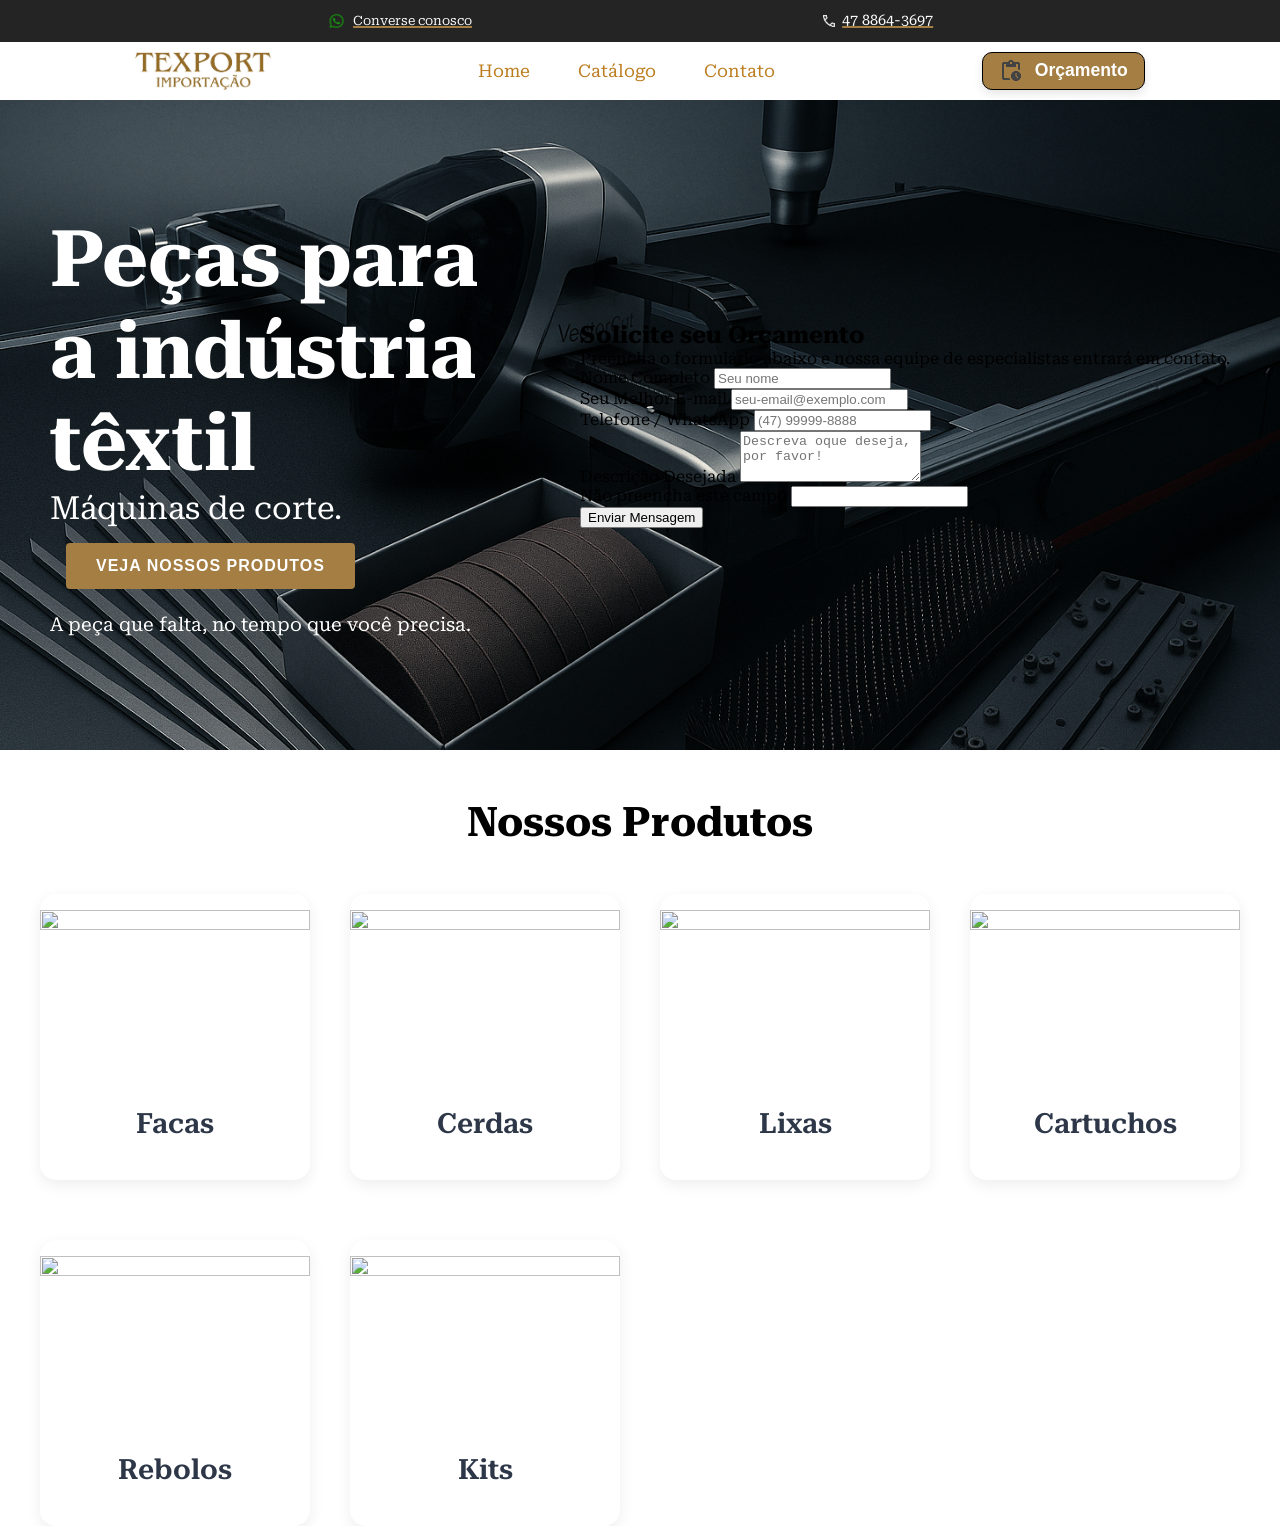
==== commit 165dd2a6: "pagina de orcamento parcialmente finalizada" ====
--- a/Index.html
+++ b/Index.html
@@ -55,6 +55,7 @@
     <link rel="stylesheet" href="assets/home.css" />
     <link rel="stylesheet" href="assets/form.css" />
     <link rel="stylesheet" href="assets/prdutos.css" />
+    <link rel="stylesheet" href="assets/orcamento.css">
     <link rel="stylesheet" href="assets/responsive.css" />
   </head>
 
@@ -224,16 +225,15 @@
             </li>
 
             <li class="produto-item">
-
-              <div class="card-conteudo">
+              <article class="card-produto">
+                <div class="card-imagem">
+                  <img src="https://http2.mlstatic.com/D_NQ_NP_820378-MLB54240980911_032023-O-cerdas-de-nylon-em-bloco-maquina-cortadora-de-tecido-gerber.webp" alt="" />
+                </div>
+
+                <div class="card-conteudo">
                 <h2 class="produto-titulo">Cerdas</h2>
               </div>
 
-              <article class="card-produto">
-                <div class="card-imagem1">
-                  <img src="https://http2.mlstatic.com/D_NQ_NP_820378-MLB54240980911_032023-O-cerdas-de-nylon-em-bloco-maquina-cortadora-de-tecido-gerber.webp" alt="" />
-                </div>
-
                 <button
                   class="btn-modal"
                   onclick="abrirModal('Cerdas')"
@@ -244,14 +244,14 @@
 
             <li class="produto-item">
 
-              <div class="card-conteudo">
+              <article class="card-produto">
+                <div class="card-imagem">
+                  <img src="https://images.tcdn.com.br/img/img_prod/367768/lixa_para_maquina_de_cortar_tecidos_de_faca_eastman_usa_1683_1_20201213190821.jpg" alt="" />
+                </div>
+
+                <div class="card-conteudo">
                 <h2 class="produto-titulo">Lixas</h2>
               </div>
-
-              <article class="card-produto">
-                <div class="card-imagem1">
-                  <img src="https://images.tcdn.com.br/img/img_prod/367768/lixa_para_maquina_de_cortar_tecidos_de_faca_eastman_usa_1683_1_20201213190821.jpg" alt="" />
-                </div>
 
                 <button
                   class="btn-modal"
--- a/style.css
+++ b/style.css
@@ -29,3 +29,10 @@
   margin: 0;
   padding: 0;
 }
+
+:root {
+    --cinza-medio: #64748b;
+    --dourado: #f59e0b;
+    --dourado-escuro: #d97706;
+}
+
--- a/assets/prdutos.css
+++ b/assets/prdutos.css
@@ -55,13 +55,6 @@
   display: block;
 }
 
-.card-imagem1 img {
-    width: 100%;
-    aspect-ratio: 25 / 22;
-    object-fit: cover;
-    display: block;
-  }
-
 .card-conteudo {
   padding: 24px;
   text-align: center;
--- a/assets/orcamento.css
+++ b/assets/orcamento.css
@@ -0,0 +1,241 @@
+/* 1. O Container Principal (A Seção do Vídeo) */
+#orcamento-video {
+    position: relative;
+    overflow: hidden; 
+    width: 100%;
+    height: 600px; 
+
+    display: flex;
+    flex-direction: row;
+    align-items: center;
+    justify-content: center;
+}
+
+#orcamento-video::before {
+    content: '';
+    position: absolute;
+    top: 0;
+    left: 0;
+    width: 100%;
+    height: 100%;
+     
+    background-color: rgba(0, 0, 0, 0.3); 
+    
+    backdrop-filter: blur(7px) brightness(65%);
+    z-index: 0; 
+}
+
+#video-background {
+    position: absolute;
+    top: 50%;
+    left: 50%;
+    transform: translate(-50%, -50%);
+    min-width: 100%;
+    min-height: 100%;
+    width: auto;
+    height: auto;
+    z-index: -1; 
+}
+
+/* --- Animação de Entrada --- */
+@keyframes fadeIn {
+    from {
+        opacity: 0;
+        transform: translateY(20px);
+    }
+    to {
+        opacity: 1;
+        transform: translateY(0);
+    }
+}
+
+/* --- Bloco 1: Chamada Principal --- */
+#orcamento-chamada {
+    width: 100%;
+    max-width: 800px; /* Limita a largura para melhor leitura */
+    margin: 0 auto; /* Centraliza o bloco na página */
+    padding: 2rem 1rem;
+    color: white;
+    text-align: center;
+    z-index: 1;
+}
+
+#orcamento-chamada h1 {
+    font-family: 'Montserrat', sans-serif;
+    font-size: 2rem;
+    font-weight: 800;
+    line-height: 1.2;
+    text-transform: uppercase;
+    letter-spacing: 1px;
+    text-shadow: 0 4px 10px rgba(0, 0, 0, 0.5);
+    opacity: 0; /* Estado inicial para animação */
+    animation: fadeIn 0.8s ease-out 0.2s forwards;
+}
+
+.sobreEmpresa {
+    font-family: 'Roboto', sans-serif;
+    font-size: 1.2rem;
+    line-height: 1.6;
+    margin-top: 1rem;
+    color: #e0e0e0;
+    opacity: 0; /* Estado inicial para animação */
+    animation: fadeIn 0.8s ease-out 0.5s forwards;
+}
+
+/* --- Bloco 2: 'Nosso Alvo' --- */
+.slogan-alvo {
+    width: 100%;
+    max-width: 600px; /* Um pouco mais estreito para dar variedade */
+    margin: 40px auto 0 auto; /* Espaço acima e centralizado */
+    padding: 1.5rem;
+    color: white;
+    z-index: 1;
+
+    display: flex;
+    flex-direction: column;
+    align-items: center;
+    gap: 15px; /* Espaço entre a imagem e o texto */
+}
+
+.imagem-alvo img {
+    width: 50px;
+    height: auto;
+    filter: drop-shadow(0 3px 5px rgba(0,0,0,0.4));
+}
+
+.texto-alvo {
+    text-align: center;
+}
+
+.texto-alvo h3 {
+    font-family: 'Montserrat', sans-serif;
+    font-size: 1.5rem;
+    font-weight: 700;
+    margin: 0 0 8px 0;
+}
+
+.texto-alvo p {
+    font-family: 'Roboto', sans-serif;
+    font-size: 1rem;
+    color: #e0e0e0;
+    line-height: 1.6;
+}
+
+/* --- Responsividade --- */
+@media (max-width: 768px) {
+    #orcamento-chamada h1 {
+        font-size: 2.2rem;
+    }
+
+    .sobreEmpresa, .texto-alvo p {
+        font-size: 1rem;
+    }
+}
+
+#orcamento-div {
+    width: 100%;
+    padding: 3rem 2rem;
+
+    display: flex;
+    flex-direction: row;
+    align-items: center;
+    justify-content: space-evenly;
+    
+}
+
+/* --- 2. Definindo as Animações que usaremos (Keyframes) --- */
+/* Animação para o texto deslizar de baixo para cima e aparecer */
+@keyframes slideInUp {
+    from {
+        opacity: 0;
+        transform: translateY(40px);
+    }
+    to {
+        opacity: 1;
+        transform: translateY(0);
+    }
+}
+
+/* Animação para a barra decorativa crescer verticalmente */
+@keyframes growInHeight {
+    from {
+        transform: scaleY(0);
+    }
+    to {
+        transform: scaleY(1);
+    }
+}
+
+
+.orcamento-textoForm {
+    display: flex;
+    flex-direction: column;
+    justify-content: center;
+    /* Adicionamos overflow: hidden para que a animação não 'vaze' para fora do container */
+    overflow: hidden;
+    padding: 2rem; /* Um pouco de padding para respirar */
+}
+
+/* --- Título Principal (H2) com Efeitos --- */
+.orcamento-textoForm h2 {
+    font-family: 'Poppins', sans-serif; /* Fonte impactante para o título */
+    font-size: 3rem; /* Maior e mais chamativo */
+    font-weight: 700;
+    line-height: 1.1;
+    margin-bottom: 2rem;
+    position: relative;
+    
+    /* Cor do texto como um gradiente sutil */
+    background: linear-gradient(45deg, #0d213d, #1a3a69);
+    -webkit-background-clip: text;
+    -webkit-text-fill-color: transparent;
+    background-clip: text;
+    text-fill-color: transparent;
+
+    /* Aplicando a animação de entrada */
+    opacity: 0; /* Começa invisível */
+    animation: slideInUp 0.8s ease-out 0.3s forwards;
+}
+
+/* --- Detalhe Decorativo Animado --- */
+.orcamento-textoForm h2::before {
+    content: '';
+    position: absolute;
+    left: -2rem; /* Posiciona um pouco à esquerda */
+    top: 0;
+    width: 6px;
+    height: 100%;
+    background: linear-gradient(180deg, #007BFF, #00BFFF); /* Gradiente na barra */
+    border-radius: 3px;
+    
+    /* Animação para a barra 'crescer' */
+    transform-origin: bottom; /* Faz a barra crescer de baixo para cima */
+    animation: growInHeight 0.6s ease-out 0.6s forwards;
+}
+
+
+/* --- Parágrafo de Apoio (P) Animado --- */
+.orcamento-textoForm p {
+    font-family: 'Lato', sans-serif; /* Fonte limpa e legível para o texto */
+    font-size: 1.2rem;
+    color: #4a5568;
+    line-height: 1.8;
+    max-width: 500px; /* Evita que o texto fique muito largo */
+    
+    /* Aplicando a animação de entrada com um pequeno atraso */
+    opacity: 0; /* Começa invisível */
+    animation: slideInUp 0.8s ease-out 0.6s forwards;
+}
+
+/* --- Responsividade para os Efeitos --- */
+@media (max-width: 768px) {
+    .orcamento-textoForm h2 {
+        font-size: 2.5rem;
+    }
+    .orcamento-textoForm h2::before {
+        left: -1.5rem; /* Ajusta a posição da barra */
+    }
+    .orcamento-textoForm p {
+        font-size: 1rem;
+    }
+}
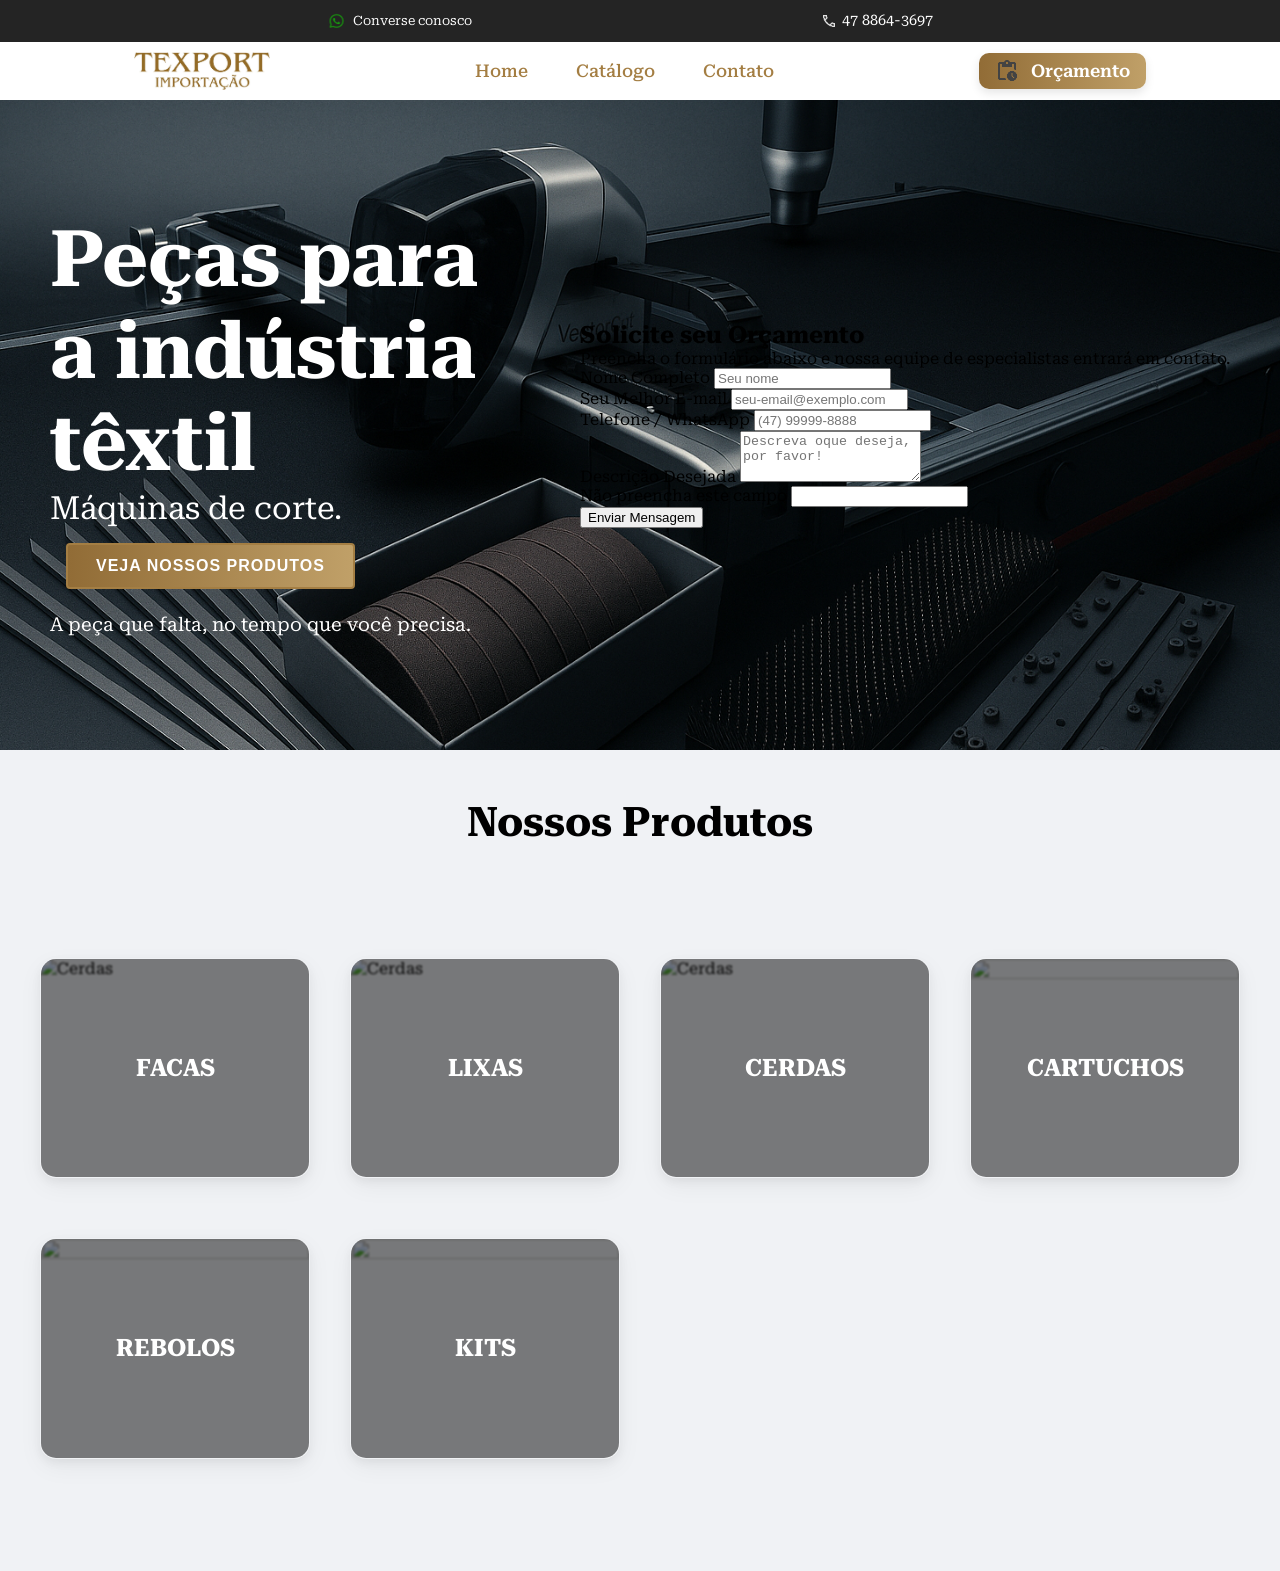
==== commit c59931f8: "FAZENDO DIALOG" ====
--- a/Index.html
+++ b/Index.html
@@ -56,6 +56,7 @@
     <link rel="stylesheet" href="assets/form.css" />
     <link rel="stylesheet" href="assets/prdutos.css" />
     <link rel="stylesheet" href="assets/orcamento.css">
+    <link rel="stylesheet" href="assets/dialog.css">
     <link rel="stylesheet" href="assets/responsive.css" />
   </head>
 
@@ -210,13 +211,12 @@
             <li class="produto-item">
               <article class="card-produto">
                 <div class="card-imagem">
-                  <img src="https://image.made-in-china.com/202f0j00vuHkIjVRZZrK/365-8-5-2-4mm-CAD-Cam-Lectra-Knife-Textile-Fabric-Cloth-Cutting-Machine-Knife-Blades.webp" alt="" />
-                </div>
-
-                <div class="card-conteudo">
-                  <h2 class="produto-titulo">Facas</h2>
-                </div>
-
+                  <img src="https://image.made-in-china.com/202f0j00vuHkIjVRZZrK/365-8-5-2-4mm-CAD-Cam-Lectra-Knife-Textile-Fabric-Cloth-Cutting-Machine-Knife-Blades.webp" alt="Cerdas" />
+                  
+                  <div class="card-overlay">
+                    <h2 class="produto-titulo">Facas</h2>
+                  </div>
+                </div>
                 <button
                   class="btn-modal"
                   onclick="abrirModal('Facas')"
@@ -227,86 +227,87 @@
             <li class="produto-item">
               <article class="card-produto">
                 <div class="card-imagem">
-                  <img src="https://http2.mlstatic.com/D_NQ_NP_820378-MLB54240980911_032023-O-cerdas-de-nylon-em-bloco-maquina-cortadora-de-tecido-gerber.webp" alt="" />
-                </div>
-
-                <div class="card-conteudo">
-                <h2 class="produto-titulo">Cerdas</h2>
-              </div>
-
+                  <img src="https://a-static.mlcdn.com.br/280x210/lixa-para-maquina-de-cortar-tecidos-de-faca-usa-americanca-yh-633/milamak/1683p/a509007bd55cf4127ec9d623f8034f5e.jpeg" alt="Cerdas" />
+                  
+                  <div class="card-overlay">
+                    <h2 class="produto-titulo">Lixas</h2>
+                  </div>
+                </div>
+                <button
+                  class="btn-modal"
+                  onclick="abrirModal('Lixas')"
+                  aria-label="Ver mais detalhes sobre Facas">
+                </button>
+            </li>
+
+            
+
+            <li class="produto-item">
+              <article class="card-produto">
+            
+                <div class="card-imagem">
+                  <img src="https://http2.mlstatic.com/D_NQ_NP_820378-MLB54240980911_032023-O-cerdas-de-nylon-em-bloco-maquina-cortadora-de-tecido-gerber.webp" alt="Cerdas" />
+                  
+                  <div class="card-overlay">
+                    <h2 class="produto-titulo">Cerdas</h2>
+                  </div>
+                </div>
+            
                 <button
                   class="btn-modal"
                   onclick="abrirModal('Cerdas')"
-                  aria-label="Ver mais detalhes sobre Facas">
-                </button>
+                  aria-label="Ver mais detalhes sobre Cerdas">
+                </button>
+                
               </article>
             </li>
 
             <li class="produto-item">
-
-              <article class="card-produto">
-                <div class="card-imagem">
-                  <img src="https://images.tcdn.com.br/img/img_prod/367768/lixa_para_maquina_de_cortar_tecidos_de_faca_eastman_usa_1683_1_20201213190821.jpg" alt="" />
-                </div>
-
-                <div class="card-conteudo">
-                <h2 class="produto-titulo">Lixas</h2>
-              </div>
-
-                <button
-                  class="btn-modal"
-                  onclick="abrirModal('Lixas')"
+              <article class="card-produto">
+                <div class="card-imagem">
+                  <img src="https://m.portuguese.cutter-part.com/photo/pt22916879-703730_200ml_plotter_ink_cartridge_for_lectra_alys_30_60_120_plotter.jpg" alt="" />
+                  
+                  <div class="card-overlay">
+                    <h2 class="produto-titulo">Cartuchos</h2>
+                  </div>
+                </div>
+
+                <button
+                  class="btn-modal"
+                  onclick="abrirModal('Cartuchos')"
                   aria-label="Ver mais detalhes sobre Facas">
                 </button>
               </article>
             </li>
-
-            <li class="produto-item">
-              <article class="card-produto">
-                <div class="card-imagem">
-                  <img src="https://m.portuguese.cutter-part.com/photo/pt22916879-703730_200ml_plotter_ink_cartridge_for_lectra_alys_30_60_120_plotter.jpg" alt="" />
-                </div>
-
-                <div class="card-conteudo">
-                  <h2 class="produto-titulo">Cartuchos</h2>
-                </div>
-
-                <button
-                  class="btn-modal"
-                  onclick="abrirModal('Cartuchos')"
+            
+            <li class="produto-item">
+              <article class="card-produto">
+                <div class="card-imagem">
+                  <img src="https://odin.welm.com.br/wp-content/uploads/2015/12/164-300x225.jpg" alt="" />
+                  
+                  <div class="card-overlay">
+                    <h2 class="produto-titulo">Rebolos</h2>
+                  </div>
+                </div>
+                
+                <button
+                  class="btn-modal"
+                  onclick="abrirModal('Rebolos')"
                   aria-label="Ver mais detalhes sobre Facas">
                 </button>
               </article>
             </li>
-            
-            <li class="produto-item">
-              <article class="card-produto">
-                <div class="card-imagem">
-                  <img src="https://odin.welm.com.br/wp-content/uploads/2015/12/164-300x225.jpg" alt="" />
-                </div>
-
-                <div class="card-conteudo">
-                  <h2 class="produto-titulo">Rebolos</h2>
-                </div>
-
-                <button
-                  class="btn-modal"
-                  onclick="abrirModal('Rebolos')"
-                  aria-label="Ver mais detalhes sobre Facas">
-                </button>
-              </article>
-            </li>
 
             <li class="produto-item">
               <article class="card-produto">
                 <div class="card-imagem">
                   <img src="https://sc02.alicdn.com/kf/HTB1BwjkJ7zoK1RjSZFlq6yi4VXaK/226459493/HTB1BwjkJ7zoK1RjSZFlq6yi4VXaK.jpg" alt="" />
-                </div>
-
-                <div class="card-conteudo">
-                  <h2 class="produto-titulo">Kits</h2>
-                </div>
-
+                  
+                  <div class="card-overlay">
+                    <h2 class="produto-titulo">Kits</h2>
+                  </div>
+                </div>
+                
                 <button
                   class="btn-modal"
                   onclick="abrirModal('Kits')"
@@ -318,6 +319,20 @@
         </section>
       </section>
     </main>
+    <dialog class="modal-carrossel" id="modalProdutos">
+      <div class="modal-header">
+          <h2 id="modalTitulo">Carregando...</h2>
+          <button class="modal-fechar" id="modalFecharBtn" aria-label="Fechar modal">×</button>
+      </div>
+      <div class="carrossel-container">
+          <button class="carrossel-btn prev" id="carrosselBtnPrev" aria-label="Anterior">‹</button>
+          <div class="carrossel-wrapper">
+              <div class="carrossel-track" id="carrosselTrack">
+                  </div>
+          </div>
+          <button class="carrossel-btn next" id="carrosselBtnNext" aria-label="Próximo">›</button>
+      </div>
+  </dialog>
     <script src="script.js"></script>
   </body>
 </html>
--- a/style.css
+++ b/style.css
@@ -6,7 +6,6 @@
   width: 100%;
   overflow-x: hidden;
   box-sizing: border-box;
-
   font-family: "Roboto Serif", serif;
 }
 h1,
--- a/assets/header.css
+++ b/assets/header.css
@@ -101,16 +101,43 @@
   list-style-type: none;
   display: flex;
   align-items: center;
+  justify-content: center;
   padding: 0;
   margin: 0;
   gap: 3rem;
+}
+
+#navegacao li {
+  padding: 0.5rem 0;
+}
+
+#navegacao a {
+  position: relative;
   font-size: 1.1rem;
-}
-
-.home:hover,
-.catalogos:hover,
-.contato:hover {
-  transform: translateY(0.0625rem);
+  font-weight: 500;
+  color: #a47e43;
+  text-decoration: none;
+  transition: color 0.3s ease;
+}
+
+#navegacao a::after {
+  content: '';
+  position: absolute;
+  width: 0%;
+  height: 0.125rem;
+  background-color: #a47e43;
+  bottom: 0;
+  left: 50%;
+  transform: translateX(-50%);
+  transition: width 0.4s cubic-bezier(0.77, 0, 0.175, 1);
+}
+
+#navegacao a:hover {
+  color: #a47e43;
+}
+
+#navegacao a:hover::after {
+  width: 100%;
 }
 
 #Btn-section {
@@ -120,15 +147,6 @@
   align-items: center;
   font-size: 0.8rem;
   color: white;
-
-  text-decoration-line: underline;
-  text-decoration-color: #a47e43;
-  text-decoration-thickness: 0.125rem;
-}
-
-#Btn-section:hover {
-  transform: translateY(0.0625rem);
-  text-decoration: underline wavy #a47e43;
 }
 
 .btn-watts {
@@ -151,9 +169,6 @@
   color: white;
   gap: 3%;
 
-  text-decoration-line: underline;
-  text-decoration-color: #a47e43;
-  text-decoration-thickness: 0.125rem;
 }
 
 .btn-Tel img {
@@ -187,18 +202,37 @@
   display: inline-flex;
   align-items: center;
   justify-content: center;
+  position: relative;
   gap: 0.75rem;
   padding: 0.4rem 1rem;
-  background-color: #a47e43;
-  color: white;
-  font-family: "Poppins", "Helvetica", "Arial", sans-serif;
+  background: linear-gradient(to right, #916c36, #c0a068);
+  color: white;
   font-size: 1.1rem;
   font-weight: 600;
   text-decoration: none;
-  border: 0.0625rem solid #000000;
   border-radius: 0.625rem;
   box-shadow: 0 0.25rem 0.625rem rgba(0, 0, 0, 0.1);
-  transition: all 0.3s ease;
+  overflow: hidden;
+  transition: all 0.4s ease-in-out;
+}
+
+.btn-orcamento-link::before {
+  content: "";
+  position: absolute;
+  top: 0;
+  left: 0;
+  width: 100%;
+  height: 100%;
+  background: linear-gradient(to right, #916c36, #c0a068);
+  transform: translateX(-100%);
+  transition: transform 0.5s ease-in-out;
+  z-index: -1;
+}
+
+.btn-orcamento-link span,
+.btn-orcamento-link img {
+  position: relative;
+  z-index: 2;
 }
 
 .btn-orcamento-link img {
@@ -207,10 +241,12 @@
 }
 
 .btn-orcamento-link:hover {
-  background-color: #916c36;
-  border-color: #000000;
-  transform: translateY(0.0625rem);
+  transform: translateY(-0.0625rem);
   box-shadow: 0 0.375rem 0.75rem rgba(0, 0, 0, 0.15);
+}
+
+.btn-orcamento-link:hover::before {
+  transform: translateX(0);
 }
 
 .btn-orcamento-link:active {
--- a/assets/home.css
+++ b/assets/home.css
@@ -61,9 +61,11 @@
   text-transform: uppercase;
   letter-spacing: 0.0625rem;
   text-decoration: none;
+  position: relative;
+  overflow: hidden;
   margin: 1rem;
-
-  background-color: #a47e43;
+  
+  background: linear-gradient(to right, #916c36, #c0a068);
   color: white;
   border: 0.125rem solid #a47e43;
   border-radius: 0.25rem;
@@ -74,7 +76,28 @@
 
 .btn-vejaProdutos:hover {
   background-color: transparent;
-  color: #a47e43;
 
   transform: translateY(0.0625rem);
+}
+
+.btn-vejaProdutos::before {
+  content: "";
+  position: absolute;
+  top: 0;
+  left: 0;
+  width: 100%;
+  height: 100%;
+  background: linear-gradient(to right, #916c36, #c0a068);
+  transform: translateX(-100%);
+  transition: transform 0.5s ease-in-out;
+  z-index: -1;
+}
+
+.btn-vejaProdutos:hover::before {
+  transform: translateX(0);
+}
+
+.btn-vejaProdutos:active {
+  transform: translateY(0);
+  box-shadow: 0 0.125rem 0.3125rem rgba(0, 0, 0, 0.1);
 }
--- a/assets/prdutos.css
+++ b/assets/prdutos.css
@@ -1,87 +1,115 @@
 #telaProdutos {
-  width: 100%;
-
-  display: flex;
-  flex-direction: column;
-  justify-content: center;
-  align-items: center;
-}
-
-#textoProduto {
-  width: 100%;
-  display: flex;
-  align-items: center;
-  justify-content: center;
-
-  font-size: 1.7rem;
-  padding: 3rem;
-}
-
-#Produtos {
-  width: 100%;
-  padding: 0;
-}
-
-.grid-produtos {
-  list-style-type: none;
-  padding: 0;
-  margin: 0 auto;
-  display: grid;
-  grid-template-columns: repeat(4, 1fr);
-  row-gap: 60px;
-  column-gap: 40px;
-  max-width: 1200px;
-}
-
-.card-produto {
-  background-color: #ffffff;
-  border-radius: 16px;
-  box-shadow: 0 5px 15px rgba(0, 0, 0, 0.07);
-  overflow: hidden;
-  position: relative;
-  transition: transform 0.3s ease, box-shadow 0.3s ease;
-  padding: 1rem 0;
-}
-
-.card-produto:hover {
-  transform: translateY(-10px);
-  box-shadow: 0 12px 25px rgba(0, 0, 0, 0.1);
-}
-
-.card-imagem img {
-  width: 100%;
-  aspect-ratio: 25 / 16;
-  object-fit: cover;
-  display: block;
-}
-
-.card-conteudo {
-  padding: 24px;
-  text-align: center;
-}
-
-.produto-titulo {
-  font-size: 1.75rem;
-  font-weight: 600;
-  color: #2d3748;
-  margin: 0;
-}
-
-.btn-modal {
-  background: transparent;
-  border: none;
-  padding: 0;
-  position: absolute;
-  top: 0;
-  left: 0;
-  width: 100%;
-  height: 100%;
-  cursor: pointer;
-  z-index: 2;
-}
-
-.btn-modal:focus-visible {
-  outline: 3px solid #3675f1;
-  outline-offset: 3px;
-  border-radius: 16px;
-}
+    width: 100%;
+    background-color: #f0f2f5;
+    display: flex;
+    flex-direction: column;
+    justify-content: center;
+    align-items: center;
+  }
+  
+  #textoProduto {
+    width: 100%;
+    display: flex;
+    align-items: center;
+    justify-content: center;
+    font-size: 1.7rem;
+    padding: 3rem;
+  }
+  
+  #Produtos {
+    width: 100%;
+    padding: 4rem 2rem 7rem 2rem;
+    background-color: #f0f2f5;
+  }
+  
+  .grid-produtos {
+    list-style-type: none;
+    padding: 0;
+    margin: 0 auto;
+    display: grid;
+    grid-template-columns: repeat(4, 1fr);
+    row-gap: 60px;
+    column-gap: 40px;
+    max-width: 1200px;
+  }
+  
+  .card-produto {
+    background-color: var(--card-bg);
+    border-radius: 16px;
+    overflow: hidden;
+    position: relative;
+    padding: 0;
+    box-shadow: 0 4px 10px rgba(0, 0, 0, 0.05), 0 8px 25px rgba(0, 0, 0, 0.05);
+    border: 1px solid transparent;
+    transition: transform 0.4s ease, box-shadow 0.4s ease, border-color 0.4s ease;
+  }
+  
+  .card-produto:hover {
+    transform: translateY(-12px);
+    box-shadow: 0 30px 40px rgba(0, 0, 0, 0.1), 0 15px 40px rgba(0, 0, 0, 0.1);
+    border-color: #d1ae79;
+  }
+  
+  .card-imagem {
+    overflow: hidden;
+    position: relative;
+  }
+  
+  .card-imagem img {
+    width: 100%;
+    aspect-ratio: 27 / 22;
+    object-fit: cover;
+    display: block;
+    transition: transform 0.6s cubic-bezier(0.25, 0.46, 0.45, 0.94), filter 0.5s ease;
+    filter: blur(1px);
+  }
+  
+  .card-produto:hover .card-imagem img {
+    transform: scale(1.1);
+    filter: blur(0);
+  }
+  
+  .card-overlay {
+    position: absolute;
+    top: 0;
+    left: 0;
+    width: 100%;
+    height: 100%;
+    background-color: rgba(0, 0, 0, 0.5);
+    display: flex;
+    justify-content: center;
+    align-items: center;
+    z-index: 1;
+    transition: transform 0.5s ease-in-out;
+  }
+  
+  .card-produto:hover .card-overlay {
+    transform: translateY(-100%);
+  }
+  
+  .produto-titulo {
+    font-size: 1.5rem;
+    font-weight: 700;
+    margin: 0;
+    color: white;
+    text-transform: uppercase;
+  }
+  
+  .btn-modal {
+    background: transparent;
+    border: none;
+    padding: 0;
+    position: absolute;
+    top: 0;
+    left: 0;
+    width: 100%;
+    height: 100%;
+    cursor: pointer;
+    z-index: 2;
+  }
+  
+  .btn-modal:focus-visible {
+    outline: 3px solid var(--gold-primary);
+    outline-offset: 3px;
+    border-radius: 16px;
+  }
--- a/assets/orcamento.css
+++ b/assets/orcamento.css
@@ -21,7 +21,7 @@
      
     background-color: rgba(0, 0, 0, 0.3); 
     
-    backdrop-filter: blur(7px) brightness(65%);
+    backdrop-filter: blur(7px) brightness(47%);
     z-index: 0; 
 }
 
@@ -52,8 +52,7 @@
 /* --- Bloco 1: Chamada Principal --- */
 #orcamento-chamada {
     width: 100%;
-    max-width: 800px; /* Limita a largura para melhor leitura */
-    margin: 0 auto; /* Centraliza o bloco na página */
+    max-width: 800px; 
     padding: 2rem 1rem;
     color: white;
     text-align: center;
@@ -74,7 +73,7 @@
 
 .sobreEmpresa {
     font-family: 'Roboto', sans-serif;
-    font-size: 1.2rem;
+    font-size: 1.3rem;
     line-height: 1.6;
     margin-top: 1rem;
     color: #e0e0e0;
@@ -82,64 +81,16 @@
     animation: fadeIn 0.8s ease-out 0.5s forwards;
 }
 
-/* --- Bloco 2: 'Nosso Alvo' --- */
-.slogan-alvo {
-    width: 100%;
-    max-width: 600px; /* Um pouco mais estreito para dar variedade */
-    margin: 40px auto 0 auto; /* Espaço acima e centralizado */
-    padding: 1.5rem;
-    color: white;
-    z-index: 1;
-
-    display: flex;
-    flex-direction: column;
-    align-items: center;
-    gap: 15px; /* Espaço entre a imagem e o texto */
-}
-
-.imagem-alvo img {
-    width: 50px;
-    height: auto;
-    filter: drop-shadow(0 3px 5px rgba(0,0,0,0.4));
-}
-
-.texto-alvo {
-    text-align: center;
-}
-
-.texto-alvo h3 {
-    font-family: 'Montserrat', sans-serif;
-    font-size: 1.5rem;
-    font-weight: 700;
-    margin: 0 0 8px 0;
-}
-
-.texto-alvo p {
-    font-family: 'Roboto', sans-serif;
-    font-size: 1rem;
-    color: #e0e0e0;
-    line-height: 1.6;
-}
-
-/* --- Responsividade --- */
-@media (max-width: 768px) {
-    #orcamento-chamada h1 {
-        font-size: 2.2rem;
-    }
-
-    .sobreEmpresa, .texto-alvo p {
-        font-size: 1rem;
-    }
-}
 
 #orcamento-div {
     width: 100%;
     padding: 3rem 2rem;
+    background-color: #f0f2f5;
 
     display: flex;
     flex-direction: row;
     align-items: center;
-    justify-content: space-evenly;
+    justify-content: space-around;
     
 }
 
@@ -179,14 +130,14 @@
 /* --- Título Principal (H2) com Efeitos --- */
 .orcamento-textoForm h2 {
     font-family: 'Poppins', sans-serif; /* Fonte impactante para o título */
-    font-size: 3rem; /* Maior e mais chamativo */
+    font-size: 2.8rem; /* Maior e mais chamativo */
     font-weight: 700;
     line-height: 1.1;
     margin-bottom: 2rem;
     position: relative;
     
     /* Cor do texto como um gradiente sutil */
-    background: linear-gradient(45deg, #0d213d, #1a3a69);
+    background: linear-gradient(80deg, #996619, #e69e32);
     -webkit-background-clip: text;
     -webkit-text-fill-color: transparent;
     background-clip: text;
@@ -205,7 +156,7 @@
     top: 0;
     width: 6px;
     height: 100%;
-    background: linear-gradient(180deg, #007BFF, #00BFFF); /* Gradiente na barra */
+    background: linear-gradient(180deg, #e69e32, #996619); /* Gradiente na barra */
     border-radius: 3px;
     
     /* Animação para a barra 'crescer' */
@@ -227,15 +178,3 @@
     animation: slideInUp 0.8s ease-out 0.6s forwards;
 }
 
-/* --- Responsividade para os Efeitos --- */
-@media (max-width: 768px) {
-    .orcamento-textoForm h2 {
-        font-size: 2.5rem;
-    }
-    .orcamento-textoForm h2::before {
-        left: -1.5rem; /* Ajusta a posição da barra */
-    }
-    .orcamento-textoForm p {
-        font-size: 1rem;
-    }
-}
--- a/assets/dialog.css
+++ b/assets/dialog.css
@@ -0,0 +1,173 @@
+/* ============================================= */
+/* ESTILOS DO MODAL E CARROSSEL         */
+/* ============================================= */
+
+/* Estilo do Fundo (Overlay) quando o Modal está aberto */
+.modal-carrossel::backdrop {
+    background-color: rgba(0, 0, 0, 0.6);
+    backdrop-filter: blur(5px);
+  }
+  
+  /* O Modal em si */
+  .modal-carrossel {
+    width: 90%;
+    border: none;
+    border-radius: 12px;
+    box-shadow: 0 10px 30px rgba(0, 0, 0, 0.2);
+    padding: 1.5rem 2rem;
+    margin: auto;
+    animation: fadeIn 0.4s ease-out forwards;
+  }
+  
+  /* O <dialog> só recebe a animação quando tem o atributo 'open' */
+  .modal-carrossel[open] {
+    animation-name: fadeIn;
+  }
+  
+  
+  @keyframes fadeIn {
+    from {
+      opacity: 0;
+      transform: scale(0.95);
+    }
+    to {
+      opacity: 1;
+      transform: scale(1);
+    }
+  }
+  
+  .modal-header {
+    display: flex;
+    justify-content: space-between;
+    align-items: center;
+    margin-bottom: 1.5rem;
+    border-bottom: 1px solid #eee;
+    padding-bottom: 1rem;
+  }
+  
+  .modal-header h2 {
+    font-size: 1.8rem;
+    margin: 0;
+  }
+  
+  .modal-fechar {
+    background: none;
+    border: none;
+    font-size: 2.5rem;
+    font-weight: bold;
+    cursor: pointer;
+    color: #888;
+    line-height: 1;
+    transition: color 0.2s ease;
+  }
+  
+  .modal-fechar:hover {
+      color: #333;
+  }
+  
+  /* Estrutura do Carrossel */
+  .carrossel-container {
+    position: relative;
+    width: 100%;
+    display: flex;
+    align-items: center;
+  }
+  
+  .carrossel-wrapper {
+    overflow: hidden;
+    width: 100%;
+  }
+  
+  .carrossel-track {
+    display: flex;
+    gap: 20px;
+    transition: transform 0.5s ease-in-out;
+  }
+  
+  /* Card individual dentro do carrossel */
+  .carrossel-item {
+    flex-shrink: 0;
+    width: calc(25% - 15px); /* Mostra 4 itens. (100% / 4 = 25%). O -15px ajusta para o 'gap' */
+    background-color: #f9f9f9;
+    border: 1px solid #eee;
+    border-radius: 8px;
+    text-align: center;
+    padding: 1rem;
+  }
+  
+  .carrossel-item img {
+    width: 100%;
+    aspect-ratio: 1/1;
+    object-fit: cover;
+    border-radius: 4px;
+    margin-bottom: 0.5rem;
+  }
+  
+  .carrossel-item h3 {
+    font-size: 1rem;
+    margin: 0.5rem 0 0;
+    color: #333;
+  }
+  
+  /* Botões de Navegação do Carrossel */
+  .carrossel-btn {
+    position: absolute;
+    top: 50%;
+    transform: translateY(-50%);
+    background-color: rgba(255, 255, 255, 0.9);
+    border: 1px solid #ddd;
+    border-radius: 50%;
+    width: 45px;
+    height: 45px;
+    font-size: 1.5rem;
+    font-weight: bold;
+    color: #555;
+    cursor: pointer;
+    z-index: 10;
+    box-shadow: 0 2px 5px rgba(0, 0, 0, 0.15);
+    transition: background-color 0.2s ease, box-shadow 0.2s ease;
+    display: flex;
+    justify-content: center;
+    align-items: center;
+  }
+  
+  .carrossel-btn:hover {
+      background-color: #fff;
+      box-shadow: 0 4px 8px rgba(0, 0, 0, 0.2);
+  }
+  
+  .carrossel-btn.prev {
+    left: -22.5px;
+  }
+  
+  .carrossel-btn.next {
+    right: -22.5px;
+  }
+  
+  /* Estilos para responsividade */
+  @media (max-width: 950px) {
+    .carrossel-item {
+      width: calc(33.33% - 14px); /* Mostra 3 itens */
+    }
+  }
+  
+  @media (max-width: 768px) {
+    .modal-carrossel {
+      padding: 1rem;
+    }
+    .carrossel-item {
+      width: calc(50% - 10px); /* Mostra 2 itens */
+    }
+    .carrossel-btn.prev {
+      left: -15px;
+    }
+    .carrossel-btn.next {
+      right: -15px;
+    }
+  }
+  
+  @media (max-width: 480px) {
+    .carrossel-item {
+      width: calc(100% - 10px); /* Mostra 1 item */
+    }
+  } 
--- a/assets/responsive.css
+++ b/assets/responsive.css
@@ -98,3 +98,27 @@
   }
 }
 
+
+/* ORCAMENTO */
+@media (max-width: 768px) {
+    #orcamento-chamada h1 {
+        font-size: 2.2rem;
+    }
+
+    .sobreEmpresa {
+        font-size: 1rem;
+    }
+}
+
+/* --- Responsividade para os Efeitos --- */
+@media (max-width: 768px) {
+    .orcamento-textoForm h2 {
+        font-size: 2.5rem;
+    }
+    .orcamento-textoForm h2::before {
+        left: -1.5rem; /* Ajusta a posição da barra */
+    }
+    .orcamento-textoForm p {
+        font-size: 1rem;
+    }
+}
